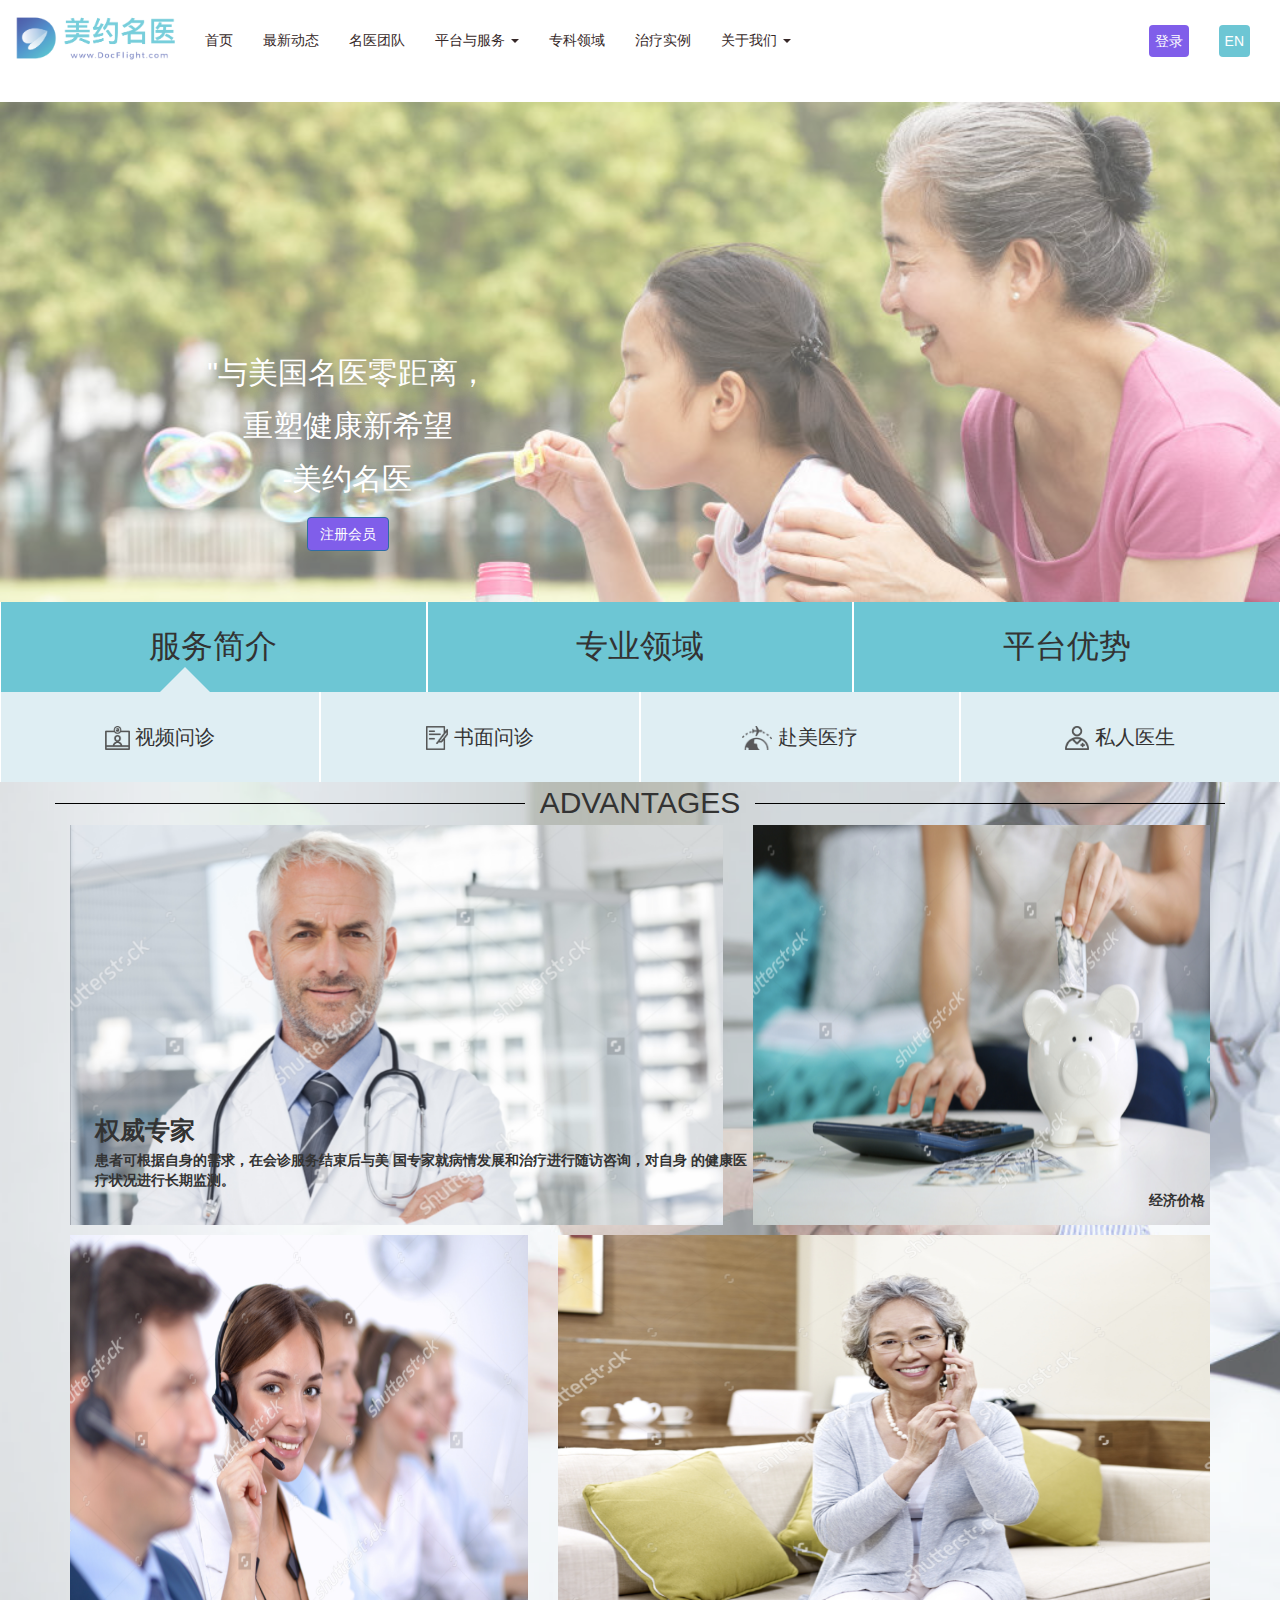
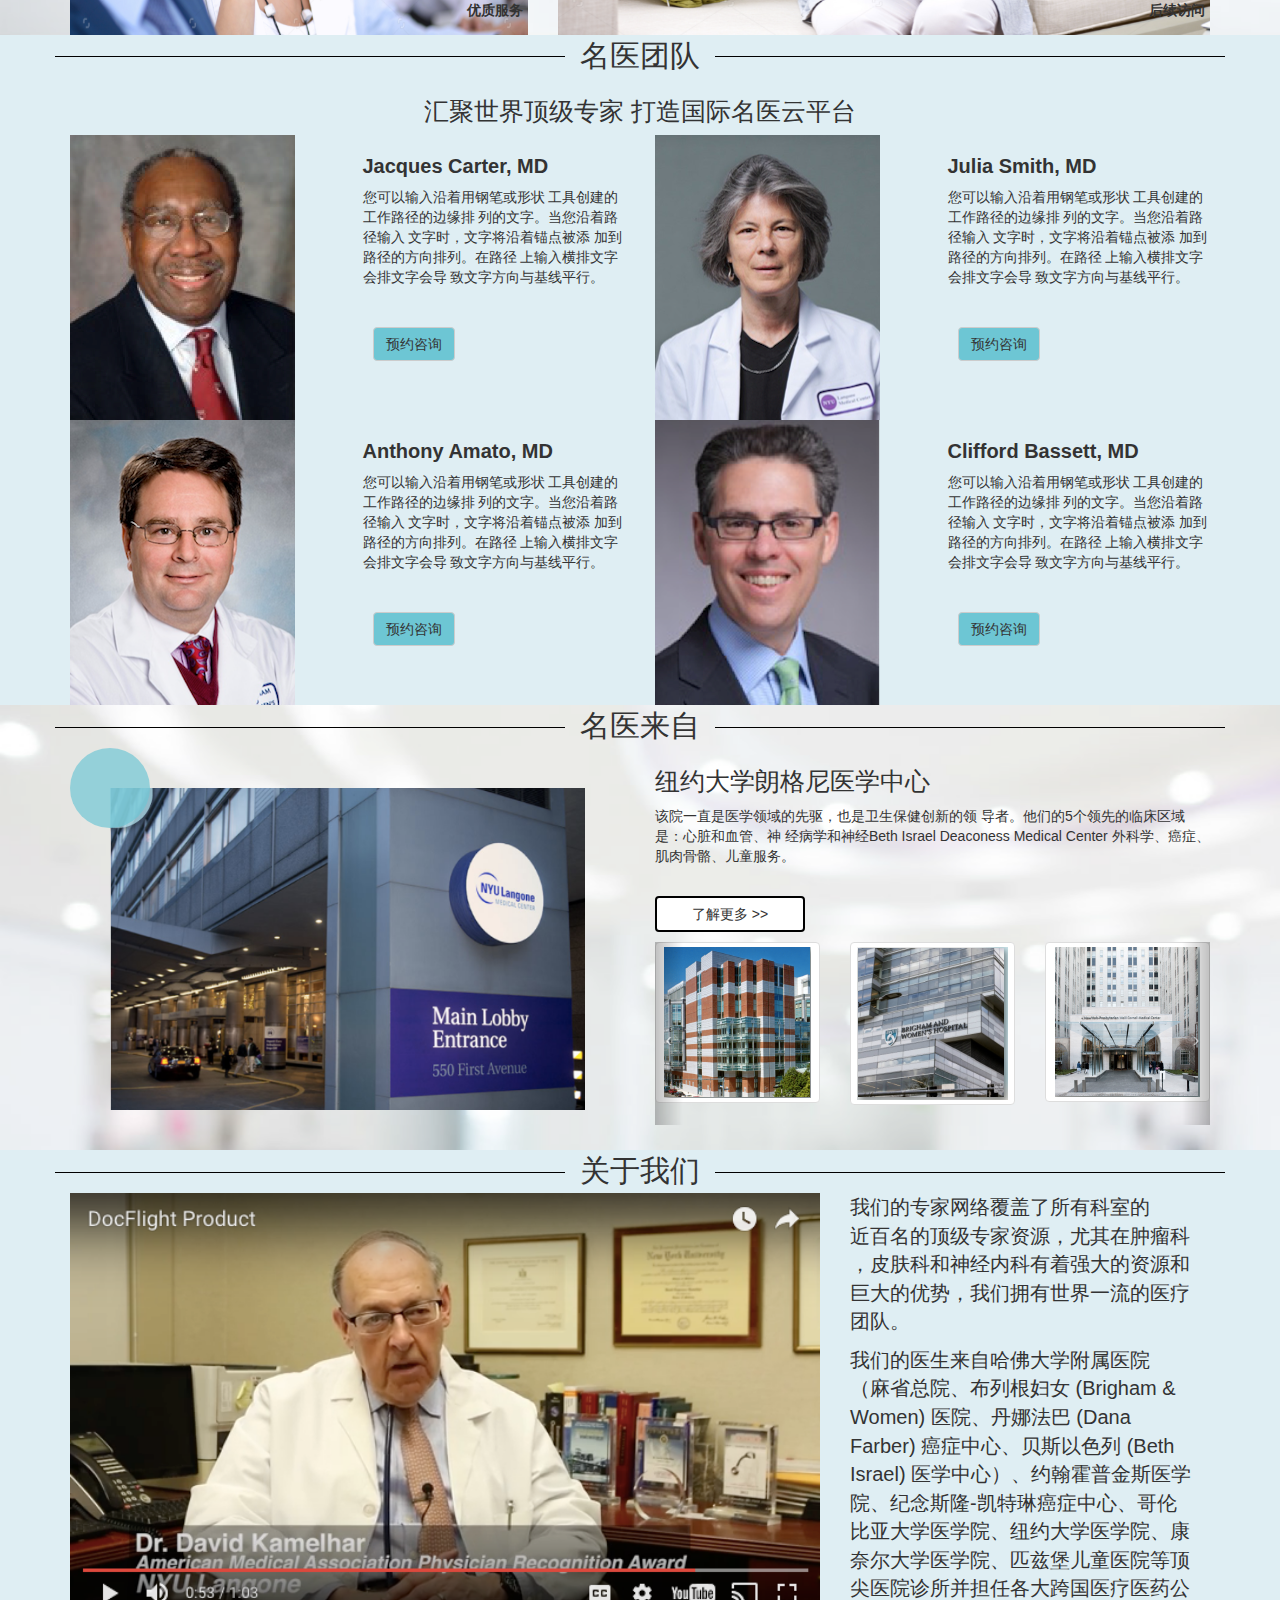
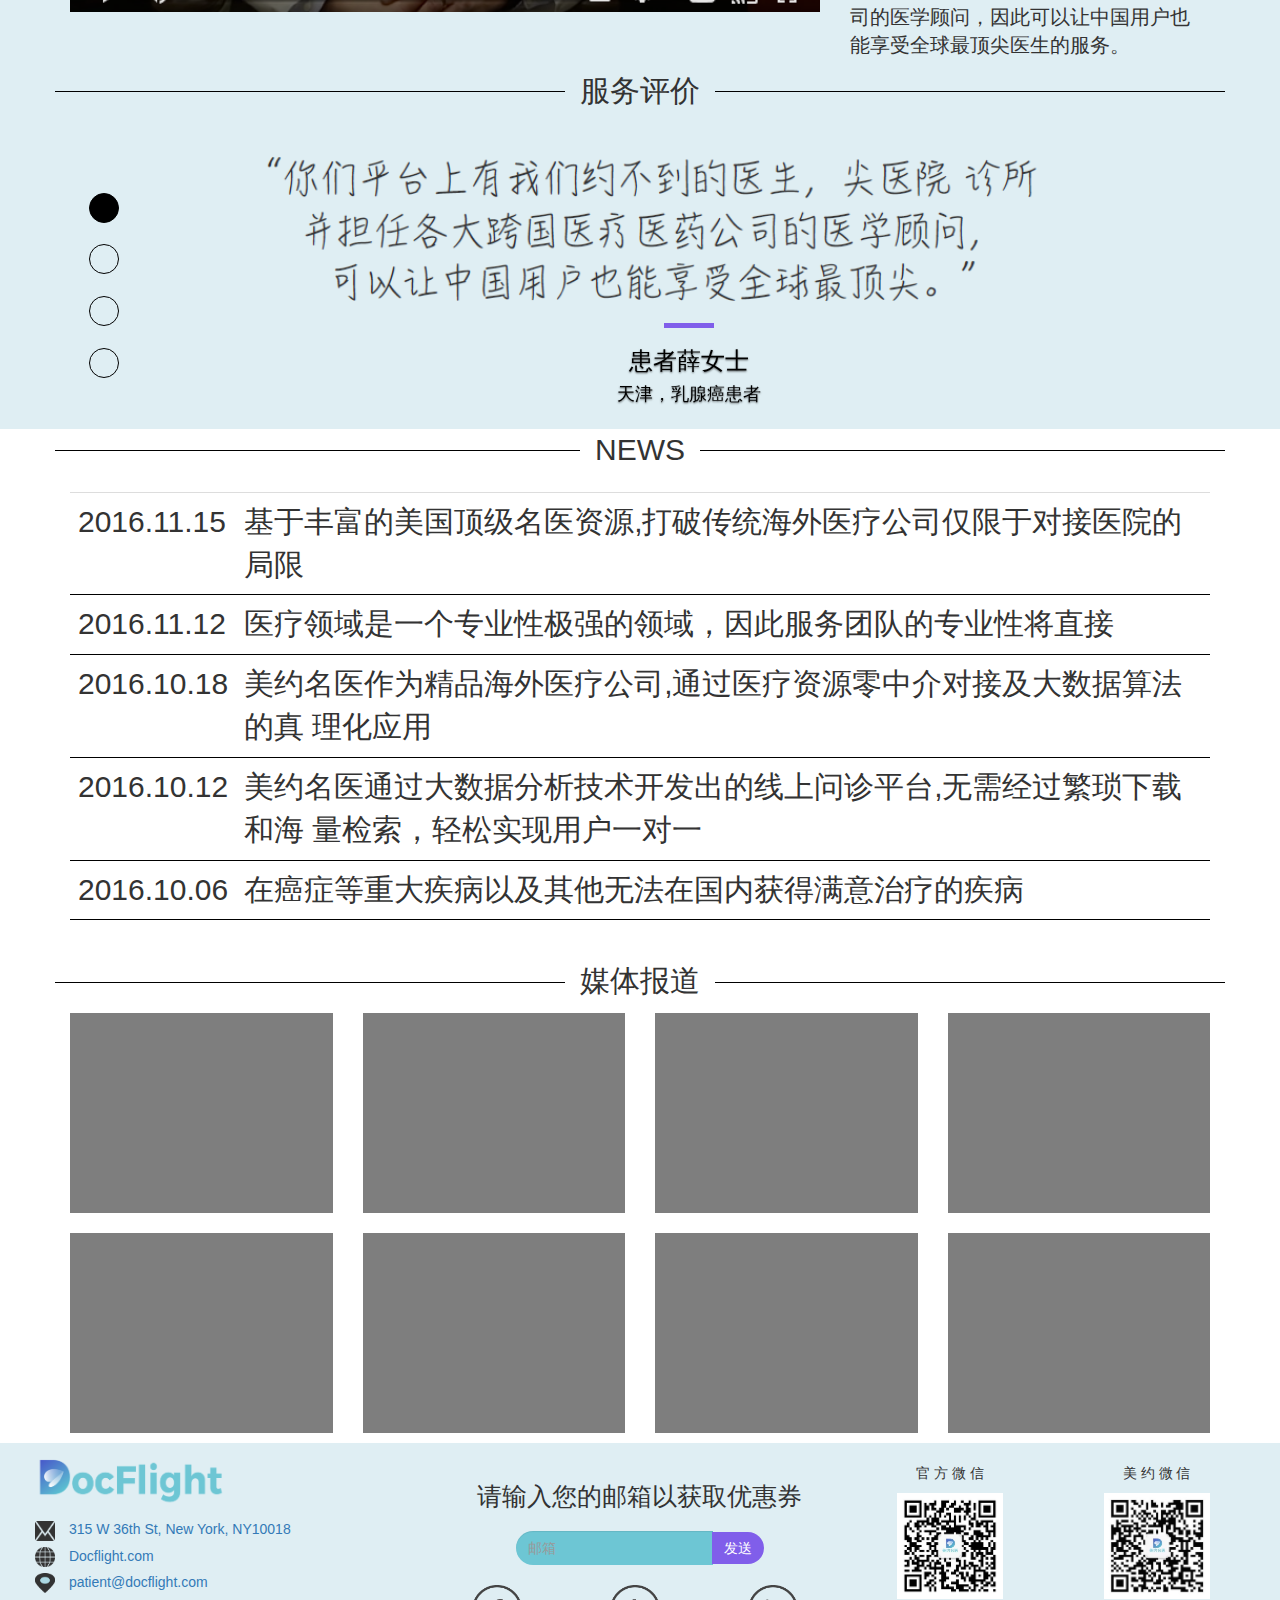
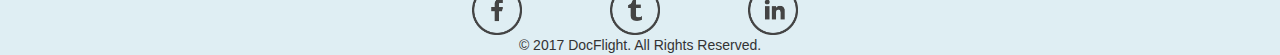
==== index-cn.html @ dcdccc9c "first beta version" ====
<!DOCTYPE html>
<html lang="cn">
<head>
    <meta charset="UTF-8">
    <meta http-equiv="X-UA-Compatible" content="IE=edge">
    <meta name="viewport" content="width=device-width, initial-scale=1">
    <link rel="stylesheet" type="text/css" href="style/bootstrap.css">
    <link rel="stylesheet" type="text/css" href="style/screen.css">
    <link rel="stylesheet" type="text/css" href="style/navbar.css">
    <link rel="stylesheet" type="text/css" href="style/button.css">
    <link rel="stylesheet" type="text/css" href="style/carousel.css">
    <link rel="stylesheet" type="text/css" href="style/grid-vertical.css">
    <script src="js/jquery-3.1.1.min.js"></script>
    <script src="js/bootstrap.min.js"></script>

    <title>Docflight</title>
</head>
<body>
<nav class="navbar navbar-custom">
    <div class="container-fluid">
        <div class="navbar-header">
            <button type="button" class="navbar-toggle" data-toggle="collapse" data-target="#myNavbar">
                <span class="icon-bar"></span>
                <span class="icon-bar"></span>
                <span class="icon-bar"></span>
            </button>
            <a class="navbar-brand" href="#">
                <img src="img/header-logo.png" alt="">
            </a>
        </div>
        <div class="collapse navbar-collapse" id="myNavbar">
            <ul class="nav navbar-nav">
                <li><a href="#">首页</a></li>
                <li><a href="#">最新动态</a></li>
                <li><a href="#">名医团队</a></li>
                <li class="dropdown">
                    <a href="#" class="dropdown-toggle" data-toggle="dropdown">平台与服务
                        <span class="caret"></span>
                    </a>
                    <ul class="dropdown-menu">
                        <li>
                            <a href="#">服务介绍</a>
                            <a href="#">平台介绍</a>
                        </li>
                    </ul>
                </li>
                <li><a href="#">专科领域</a></li>
                <li><a href="#">治疗实例</a></li>
                <li class="dropdown">
                    <a href="#" class="dropdown-toggle" data-toggle="dropdown">关于我们
                        <span class="caret"></span>
                    </a>
                    <ul class="dropdown-menu">
                        <li>
                            <a href="#">公司简介</a>
                            <a href="#">公司团队</a>
                            <a href="#">联系我们</a>
                            <a href="#">常见问题</a>
                        </li>
                    </ul>
                </li>
            </ul>
            <ul class="nav navbar-nav navbar-right">
                <li>
                    <a id="login" class="btn navbar-btn"> 登录</a>
                </li>
                <li>
                    <a id="lang" href="index.html" class="btn navbar-btn"> EN</a>
                </li>
            </ul>
        </div>
    </div>
</nav>
<div class="container-fluid slogan-cn">
    <div class="container">
        <div class="row slogan-panel">

        </div>
        <div class="row slogan-panel">
            <div class="col-sm-6 ">
                <div class="slogan-content">
                    <p>"与美国名医零距离，</p>
                    <p>重塑健康新希望</p>
                    <p>-美约名医</p>
                    <button id="register" class="btn btn-primary">注册会员</button>
                </div>
            </div>
            <div class="col-sm-6">
            </div>
        </div>
    </div>
</div>
<div class="container-fluid">
    <div class="row buttongroup buttongroup-buttons">
        <div class="col-sm-4">
            <button>
                服务简介
            </button>
        </div>
        <div class="col-sm-4">
            <button>
                专业领域
            </button>
        </div>
        <div class="col-sm-4">
            <button>
                平台优势
            </button>
        </div>
    </div>
    <div class="row buttongroup imgbuttons">
        <div class="col-sm-3">
            <button>
                <div class="arrow-up"></div>
                <span>
                    <img src="img/icons/video-chat3.png" alt="">
                </span>
                <span> 视频问诊</span>
            </button>
        </div>
        <div class="col-sm-3">
            <button>
                <span>
                    <img src="img/icons/writing-letter3.png" alt="">
                </span>
                <span> 书面问诊</span>
            </button>
        </div>
        <div class="col-sm-3">
            <button>
                <span>
                    <img src="img/icons/travel3.png" alt="">
                </span>
                <span> 赴美医疗</span>
            </button>
        </div>
        <div class="col-sm-3">
            <button>
                <span>
                    <img src="img/icons/doctor3.png" alt="">
                </span>
                <span> 私人医生</span>
            </button>
        </div>
    </div>
</div>
<div class="container-fluid advantages">
    <div class="container strike">
        <span>Advantages</span>
    </div>
    <div class="container">
        <div class="row">
            <div class="col-sm-6 col-md-7">
                <div class="advantages-img">
                    <img src="img/ser1.png" alt="Docflight">
                    <div class="stage">
                        <h2>权威专家</h2>
                        <p>患者可根据自身的需求，在会诊服务结束后与美
                            国专家就病情发展和治疗进行随访咨询，对自身
                            的健康医疗状况进行长期监测。</p>
                    </div>
                </div>
            </div>
            <div class="col-sm-6 col-md-5">
                <div class="advantages-img">
                    <img src="img/ser2.png" alt="Docflight">
                    <p>经济价格</p>
                </div>
            </div>
        </div>
        <div class="row" style="margin-top: 10px">
            <div class="col-sm-6 col-md-5">
                <div class="advantages-img">
                    <img src="img/ser3.png" alt="Docflight">
                    <p>优质服务</p>
                </div>
            </div>
            <div class="col-sm-6 col-md-7">
                <div class="advantages-img">
                    <img src="img/ser4.png" alt="Docflight">
                    <p>后续访问</p>
                </div>
            </div>
        </div>
    </div>
</div>
<div class="container-fluid lightBlue">
    <div class="container strike">
        <span>名医团队</span>
    </div>
    <h2>汇聚世界顶级专家 打造国际名医云平台</h2>
    <div class="container doctors">
        <div class="row">
            <div class="col-md-6">
                <div class="row">
                    <div class="col-sm-6">
                        <img src="img/doc1.png" alt="">
                    </div>
                    <div class="col-sm-6">
                        <h3>Jacques Carter, MD</h3>
                        <p>您可以输入沿着用钢笔或形状
                            工具创建的工作路径的边缘排
                            列的文字。当您沿着路径输入
                            文字时，文字将沿着锚点被添
                            加到路径的方向排列。在路径
                            上输入横排文字会排文字会导
                            致文字方向与基线平行。</p>
                        <p>
                            <button class="btn btn-default">预约咨询</button>
                        </p>
                    </div>

                </div>
            </div>
            <div class="col-md-6">
                <div class="row">
                    <div class="col-sm-6">
                        <img src="img/doc2.png" alt="">
                    </div>
                    <div class="col-sm-6">
                        <h3>Julia Smith, MD</h3>
                        <p>
                            您可以输入沿着用钢笔或形状
                            工具创建的工作路径的边缘排
                            列的文字。当您沿着路径输入
                            文字时，文字将沿着锚点被添
                            加到路径的方向排列。在路径
                            上输入横排文字会排文字会导
                            致文字方向与基线平行。
                        </p>
                        <p>
                            <button class="btn btn-default">预约咨询</button>
                        </p>
                    </div>
                </div>
            </div>
        </div>
        <div class="row">
            <div class="col-md-6">
                <div class="row">
                    <div class="col-sm-6">
                        <img src="img/doc3.png" alt="">
                    </div>
                    <div class="col-sm-6">
                        <h3>Anthony Amato, MD</h3>
                        <p>
                            您可以输入沿着用钢笔或形状
                            工具创建的工作路径的边缘排
                            列的文字。当您沿着路径输入
                            文字时，文字将沿着锚点被添
                            加到路径的方向排列。在路径
                            上输入横排文字会排文字会导
                            致文字方向与基线平行。
                        </p>
                        <p>
                            <button class="btn btn-default">预约咨询</button>
                        </p>
                    </div>
                </div>
            </div>
            <div class="col-md-6">
                <div class="row">
                    <div class="col-sm-6">
                        <img src="img/doc4.png" alt="">
                    </div>
                    <div class="col-sm-6">
                        <h3>Clifford Bassett, MD</h3>
                        <p>
                            您可以输入沿着用钢笔或形状
                            工具创建的工作路径的边缘排
                            列的文字。当您沿着路径输入
                            文字时，文字将沿着锚点被添
                            加到路径的方向排列。在路径
                            上输入横排文字会排文字会导
                            致文字方向与基线平行。
                        </p>
                        <p>
                            <button class="btn btn-default">预约咨询</button>
                        </p>
                    </div>
                </div>
            </div>
        </div>
    </div>
</div>
<div class="container-fluid hospitals">
    <div class="container strike">
        <span>名医来自</span>
    </div>
    <div class="container">
        <div class="row">
            <div class="col-sm-6">
                <div id="circle"></div>
                <div class="hospital-left">
                    <img src="img/hospital.png" alt="">
                </div>

            </div>
            <div class="col-sm-6">
                <div>
                    <h2>纽约大学朗格尼医学中心</h2>
                    <p>该院一直是医学领域的先驱，也是卫生保健创新的领
                        导者。他们的5个领先的临床区域是：心脏和血管、神
                        经病学和神经Beth Israel Deaconess Medical
                        Center 外科学、癌症、肌肉骨骼、儿童服务。</p>
                    <button class="btn btn-default">了解更多 >></button>
                </div>
                <div>
                    <div id="carousel-hospitals" class="carousel slide hospitals-carousel" data-ride="carousel"
                         data-interval="3000">
                        <div class="carousel-inner">
                            <div class="item active">
                                <div class="row">
                                    <div class="col-sm-4"><a href="#x" class="thumbnail"><img
                                            src="img/hospital-c1.png"
                                            alt="Docflight" class="img-responsive"></a>
                                    </div>
                                    <div class="col-sm-4"><a href="#x" class="thumbnail"><img
                                            src="img/hospital-c2.png"
                                            alt="Docflight" class="img-responsive"></a>
                                    </div>
                                    <div class="col-sm-4"><a href="#x" class="thumbnail"><img
                                            src="img/hospital-c3.png"
                                            alt="Docflight" class="img-responsive"></a>
                                    </div>
                                </div>
                            </div>
                            <div class="item">
                                <div class="row">
                                    <div class="col-sm-4"><a href="#x" class="thumbnail"><img
                                            src="img/hospital-c1.png"
                                            alt="Docflight" class="img-responsive"></a>
                                    </div>
                                    <div class="col-sm-4"><a href="#x" class="thumbnail"><img
                                            src="img/hospital-c2.png"
                                            alt="Docflight" class="img-responsive"></a>
                                    </div>
                                    <div class="col-sm-4"><a href="#x" class="thumbnail"><img
                                            src="img/hospital-c3.png"
                                            alt="Docflight" class="img-responsive"></a>
                                    </div>
                                </div>
                            </div>
                            <div class="item">
                                <div class="row">
                                    <div class="col-sm-4"><a href="#x" class="thumbnail"><img
                                            src="img/hospital-c1.png"
                                            alt="Docflight" class="img-responsive"></a>
                                    </div>
                                    <div class="col-sm-4"><a href="#x" class="thumbnail"><img
                                            src="img/hospital-c2.png"
                                            alt="Docflight" class="img-responsive"></a>
                                    </div>
                                    <div class="col-sm-4"><a href="#x" class="thumbnail"><img
                                            src="img/hospital-c3.png"
                                            alt="Docflight" class="img-responsive"></a>
                                    </div>
                                </div>
                            </div>
                        </div>
                        <a class="left carousel-control" href="#carousel-hospitals" data-slide="prev">‹</a>
                        <a class="right carousel-control" href="#carousel-hospitals" data-slide="next">›</a>
                    </div>
                </div>
            </div>
        </div>
    </div>
</div>
<div class="container-fluid lightBlue">
    <div class="container strike">
        <span>关于我们</span>
    </div>
    <div class="container">
        <div class="row">
            <div class="col-md-8 col-sm-7">
                <div>
                    <img src="img/video.png" alt="" style="height: auto;width: 100%">
                </div>
            </div>
            <div class="col-md-4 col-sm-5">
                <p style="font-size:20px">
                    我们的专家网络覆盖了所有科室的<br>
                    近百名的顶级专家资源，尤其在肿瘤科<br>
                    ，皮肤科和神经内科有着强大的资源和 <br>
                    巨大的优势，我们拥有世界一流的医疗 <br>
                    团队。<br>
                </p>
                <p style="font-size:20px">
                    我们的医生来自哈佛大学附属医院<br>
                    （麻省总院、布列根妇女 (Brigham &<br>
                    Women) 医院、丹娜法巴 (Dana<br>
                    Farber) 癌症中心、贝斯以色列 (Beth<br>
                    Israel) 医学中心）、约翰霍普金斯医学<br>
                    院、纪念斯隆-凯特琳癌症中心、哥伦<br>
                    比亚大学医学院、纽约大学医学院、康<br>
                    奈尔大学医学院、匹兹堡儿童医院等顶<br>
                    尖医院诊所并担任各大跨国医疗医药公<br>
                    司的医学顾问，因此可以让中国用户也<br>
                    能享受全球最顶尖医生的服务。
                </p>
            </div>
        </div>
    </div>
</div>
<div class="container-fluid lightBlue">
    <div class="container strike">
        <span>服务评价</span>
    </div>
    <div class="container">
        <div class="testimoniesCarousel">
            <div id="testimoniesCarousel" class="carousel slide " data-ride="carousel" data-interval="3000">
                <div class="row">
                    <div class="col-sm-1">
                        <div class="testimoniesIndicator">
                            <ol class="carousel-indicators">
                                <li data-target="#testimoniesCarousel" data-slide-to="0" class="active"></li>
                                <li data-target="#testimoniesCarousel" data-slide-to="1"></li>
                                <li data-target="#testimoniesCarousel" data-slide-to="2"></li>
                                <li data-target="#testimoniesCarousel" data-slide-to="3"></li>
                            </ol>
                        </div>
                    </div>
                    <div class="col-sm-11">
                        <div class="carousel-inner vertical" role="listbox">
                            <div class="active item">
                                <img src="img/testimonies-cn.png" class="img-responsive">
                                <div class="carousel-caption">
                                    <div class="underline"></div>
                                    <h3>患者薛女士</h3>
                                    <h4>天津，乳腺癌患者</h4>
                                </div>
                            </div>
                            <div class="item">
                                <img src="img/testimonies-cn.png" class="img-responsive">
                                <div class="carousel-caption">
                                    <div class="underline"></div>
                                    <h3>患者薛女士</h3>
                                    <h4>天津，乳腺癌患者</h4>
                                </div>
                            </div>
                            <div class="item">
                                <img src="img/testimonies-cn.png" class="img-responsive">
                                <div class="carousel-caption">
                                    <div class="underline"></div>
                                    <h3>患者薛女士</h3>
                                    <h4>天津，乳腺癌患者</h4>
                                </div>
                            </div>
                            <div class="item">
                                <img src="img/testimonies-cn.png" class="img-responsive">
                                <div class="carousel-caption">
                                    <div class="underline"></div>
                                    <h3>患者薛女士</h3>
                                    <h4>天津，乳腺癌患者</h4>
                                </div>
                            </div>
                        </div>
                    </div>
                </div>
            </div>
        </div>
    </div>
</div>
<div class="container-fluid news">
    <div class="container strike">
        <span>News</span>
    </div>
    <div class="container">
        <table class="table ">
            <tr>
                <td>
                    2016.11.15
                </td>
                <td>
                    基于丰富的美国顶级名医资源,打破传统海外医疗公司仅限于对接医院的局限
                </td>
            </tr>
            <tr>
                <td>
                    2016.11.12
                </td>
                <td>
                    医疗领域是一个专业性极强的领域，因此服务团队的专业性将直接
                </td>
            </tr>
            <tr>
                <td>
                    2016.10.18
                </td>
                <td>
                    美约名医作为精品海外医疗公司,通过医疗资源零中介对接及大数据算法的真
                    理化应用
                </td>
            </tr>
            <tr>
                <td>
                    2016.10.12
                </td>
                <td>
                    美约名医通过大数据分析技术开发出的线上问诊平台,无需经过繁琐下载和海
                    量检索，轻松实现用户一对一
                </td>
            </tr>
            <tr>
                <td>
                    2016.10.06
                </td>
                <td>
                    在癌症等重大疾病以及其他无法在国内获得满意治疗的疾病
                </td>
            </tr>
        </table>
    </div>
    <div class="container strike" style="margin-top: 20px;">
        <span>媒体报道</span>
    </div>
    <div class="container">
        <div class="row">
            <div class="col-sm-3">
                <div class="medias-content"></div>
            </div>
            <div class="col-sm-3">
                <div class="medias-content"></div>
            </div>
            <div class="col-sm-3">
                <div class="medias-content"></div>
            </div>
            <div class="col-sm-3">
                <div class="medias-content"></div>
            </div>
        </div>
        <div class="row">
            <div class="col-sm-3">
                <div class="medias-content"></div>
            </div>
            <div class="col-sm-3">
                <div class="medias-content"></div>
            </div>
            <div class="col-sm-3">
                <div class="medias-content"></div>
            </div>
            <div class="col-sm-3">
                <div class="medias-content"></div>
            </div>
        </div>
    </div>
</div>
<div class="container-fluid lightBlue">
    <div class="row footer">
        <div class="col-sm-4 footeritem">
            <img src="img/footer-logo.png" alt="">
            <div style="margin-top: 5px">
                <a href="#">
                    <span><img src="img/icons/email3.png" alt=""></span>
                    <span> 315 W 36th St, New York, NY10018</span>
                </a>
            </div>

            <div style="margin-top: 5px">
                <a href="#">
                    <span><img src="img/icons/web3.png" alt=""></span>
                    <span> Docflight.com</span>
                </a>
            </div>
            <div style="margin-top: 5px">
                <a href="#">
                    <span><img src="img/icons/location3.png" alt=""></span>
                    <span> patient@docflight.com</span>
                </a>
            </div>
        </div>
        <div class="col-sm-4 footeritem" style="margin-top: 20px">
            <div>
                <h2>请输入您的邮箱以获取优惠券</h2>
            </div>
            <div class="row" style="margin-top: 20px">
                <div class="input-group sendemailgroup">
                    <input type="text" class="form-control" placeholder="邮箱">
                    <div class="input-group-btn">
                        <button class="btn btn-default" type="submit">发送</button>
                    </div>
                </div>
            </div>
            <div class="row icons">
                <div class="col-sm-4">
                    <img src="img/icons/facebook.png" alt="">
                </div>
                <div class="col-sm-4">
                    <img src="img/icons/twitter.png" alt="">
                </div>
                <div class="col-sm-4">
                    <img src="img/icons/linkedin.png" alt="">
                </div>
            </div>
        </div>
        <div class="col-sm-4" style="margin-top: 20px">
            <div class="row">
                <div class="col-sm-6 qr">
                    <p>官 方 微 信</p>
                    <img src="img/qr1公共430.jpg" alt="">
                </div>
                <div class="col-sm-6 qr">
                    <p>美 约 微 信</p>
                    <img src="img/qr2顾问430.jpg" alt="">
                </div>
            </div>
        </div>
    </div>
    <div style="text-align: center">
        &copy; 2017 DocFlight. All Rights Reserved.
    </div>
</div>
</body>
</html>
---- style/screen.css ----
/*all buttons opacity changes to 65% when being hovered over*/
button:hover {
    opacity: 0.65;
}

h2 {
    font-size: 25px;
    text-align: center;
}

.center {
    margin: auto;
    width: 60%;
    border: 3px solid #73AD21;
    padding: 10px;
}

.center-uppercase {
    text-align: center;
    text-transform: uppercase;
}

/*slogan*/
.slogan {
    position: relative;
}

div.slogan:after {
    content: "";
    display: block;
    position: absolute;
    top: 0;
    left: 0;
    background: url(../img/slogan.jpg) left top no-repeat;
    background-size: 100% auto;
    width: 100%;
    height: 100%;
    opacity: 0.65;
    z-index: -1;
}

.slogan-cn {
    position: relative;
}

div.slogan-cn:after {
    content: "";
    display: block;
    position: absolute;
    top: 0;
    left: 0;
    background: url(../img/slogan-cn.jpg) left top no-repeat;
    background-size: 100% auto;
    width: 100%;
    height: 100%;
    opacity: 0.65;
    z-index: -1;
}

.slogan-panel {
    height: 250px;
    position: relative;
}

.slogan-content {
    text-align: center;
    font-size: 30px;
    color: white;
}

.slogan-content > p {
    text-shadow: 5px 5px 10px gray;
}

/*button group*/
.buttongroup {
    position: relative;
}

.buttongroup > div {
    padding: 0px 1px;
}

.buttongroup button {
    width: 100%;
    text-align: center;
    padding: 15px 32px;
    border: none;
    text-decoration: none;
    display: inline-block;
    cursor: pointer;
}

.buttongroup-buttons button {
    background-color: #6dc6d4;
    height: 90px;
    font-size: 32px;
    text-transform: uppercase;
}

.imgbuttons button {
    background-color: #dfeef3;
    height: 90px;
    font-size: 20px;
}

.imgbuttons button:hover {
    text-decoration: underline;
}

.imgbuttons span img {
    height: 24px;
}

.arrow-up {
    width: 0;
    height: 0;
    border-left: 25px solid transparent;
    border-right: 25px solid transparent;
    border-bottom: 25px solid #dfeef3;
    position: absolute;
    left: 50%;
    top: -25px;
}

div.lightBlue {
    background-color: #dfeef3;
    padding: 0;
}

/*advantages*/
.advantages {
    position: relative;
}

div.advantages:after {
    content: "";
    display: block;
    position: absolute;
    top: 0;
    left: 0;
    background: url(../img/advantages.jpg) left top no-repeat;
    background-size: 100% auto;
    width: 100%;
    height: 100%;
    opacity: 0.65;
    z-index: -1;
}

.advantages-img {
    height: 400px;
}

.advantages-img img {
    width: 100%;
    height: 100%;
}

.advantages-img p {
    position: absolute;
    right: 20px;
    bottom: 5px;
    font-weight: bold;
}

.advantages-img .stage {
    position: absolute;
    left: 30px;
    bottom: 20px;
}

.advantages-img .stage h2 {
    font-weight: bold;
    position: relative;
    text-align: left;
    left: 10px;
}

.advantages-img .stage p {
    position: relative;
    left: 10px;
}

.strike {
    display: block;
    text-align: center;
    overflow: hidden;
    white-space: nowrap;
}

.strike > span {
    position: relative;
    display: inline-block;
    font-size: 30px;
    text-transform: uppercase;
}

.strike > span:before,
.strike > span:after {
    content: "";
    position: absolute;
    top: 50%;
    width: 9999px;
    height: 1px;
    background: black;
}

.strike > span:before {
    right: 100%;
    margin-right: 15px;
}

.strike > span:after {
    left: 100%;
    margin-left: 15px;
}

/*doctors*/
.doctors {
    position: relative;
}

.doctors h3 {
    font-size: 20px;
    font-weight: bold;
}

.doctors button {
    margin-left: 10px;
    margin-top: 30px;
    margin-bottom: 10px;
    background-color: #6dc6d4;
}

/*hospitals*/

div.hospitals {
    position: relative;
}

div.hospitals:after {
    content: "";
    display: block;
    position: absolute;
    top: 0;
    left: 0;
    background: url(../img/hospitals.jpg) left top no-repeat;
    background-size: 100% auto;
    width: 100%;
    height: 100%;
    opacity: 0.65;
    z-index: -1;
}

div.hospitals h2 {
    text-align: left;
}

div.hospitals button {
    margin-top: 20px;
    width: 150px;
    border: 2px solid black;
}

#circle {
    width: 80px;
    height: 80px;
    background: #6dc6d4;
    -moz-border-radius: 50px;
    -webkit-border-radius: 50px;
    border-radius: 50px;
    float: left;
    position: absolute;
    opacity: 0.68;
}

.hospital-left {
    margin: 40px;
    z-index: 999;
}

.hospital-left img {
    width: 100%;
    height: auto;
}

/*news and medias*/
div.news {
    position: relative;
}

div.news:after {
    content: "";
    display: block;
    position: absolute;
    top: 0;
    left: 0;
    background: url(../img/news.jpg) left top no-repeat;
    background-size: 100% auto;
    width: 100%;
    height: 100%;
    opacity: 0.65;
    z-index: -1;
}

div.news table {
    margin-top: 20px;
    width: 100%;
    border-collapse: collapse;
    font-size: 30px;
}

div.news td {
    padding: 8px;
    text-align: left;
    border-bottom: 1px solid black;
}

div.news td-left {
    width: 30%;
}

div.news td-right {
    width: 70%;
}

/*medias*/
.medias-content {
    border: 1px solid black;
    margin-top: 10px;
    margin-bottom: 10px;
    background-color: black;
    opacity: 0.5;
    height: 200px;
}

/*footer*/
div.footer {
    margin-left: 20px;
    margin-right: 20px;
}

div.footeritem {
    margin: auto;
}

div.footeritem img {
    width: 50%;
    height: auto;
}

div.footeritem div img {
    height: 20px;
    width: 30px;
    padding-right: 10px;
}

div.footeritem h2 {
    text-align: center;
}

div.icons {
    margin-top: 20px;
}

div.icons div > img {
    display: block;
    margin: auto;
    height: auto;
    width: 60px;
}

div.sendemailgroup {
    width: 60%;
    margin: auto;
}

div.sendemailgroup input[type=text] {
    background-color: #6dc6d4;
    color: white;
    border: none;
    border-radius: 30px;
}

div.sendemailgroup button {
    background-color: #805eea;
    border: none;
    color: white;
    border-radius: 20px;
    margin-left: -10px;
    z-index: 999;
}

div.qr {

}

div.qr p {
    text-align: center;
}

div.qr img {
    width: 60%;
    display: block;
    margin: auto;
}
---- style/navbar.css ----
/*navbar custom*/
.navbar-custom {
    background-color: white;
    border-color: #ead6d6;
    text-transform: uppercase;
    border: none;
}

.navbar-custom .navbar-brand:hover,
.navbar-custom .navbar-brand:focus {
    color: #191212;
    background-color: transparent;
}
.navbar-custom .navbar-text {
    color: #362828;
}
.navbar-custom .navbar-nav > li > a {
    color: #362828;
}
.navbar-custom .navbar-nav > li > a:hover,
.navbar-custom .navbar-nav > li > a:focus {
    color: #dfeef3;
    background-color: transparent;
}
.navbar-custom .navbar-nav > .active > a,
.navbar-custom .navbar-nav > .active > a:hover,
.navbar-custom .navbar-nav > .active > a:focus {
    color: #dfeef3;
    background-color: #ead6d6;
}
.navbar-custom .navbar-nav > .disabled > a,
.navbar-custom .navbar-nav > .disabled > a:hover,
.navbar-custom .navbar-nav > .disabled > a:focus {
    color: #cccccc;
    background-color: transparent;
}
.navbar-custom .navbar-toggle {
    border-color: #dddddd;
}
.navbar-custom .navbar-toggle:hover,
.navbar-custom .navbar-toggle:focus {
    background-color: #dddddd;
}
.navbar-custom .navbar-toggle .icon-bar {
    background-color: #cccccc;
}
.navbar-custom .navbar-collapse,
.navbar-custom .navbar-form {
    border-color: #e9d5d5;
}
.navbar-custom .navbar-nav > .dropdown > a:hover .caret,
.navbar-custom .navbar-nav > .dropdown > a:focus .caret {
    border-top-color: #dfeef3;
    border-bottom-color: #dfeef3;
}
.navbar-custom .navbar-nav > .open > a,
.navbar-custom .navbar-nav > .open > a:hover,
.navbar-custom .navbar-nav > .open > a:focus {
    background-color: #ead6d6;
    color: #dfeef3;
}
.navbar-custom .navbar-nav > .open > a .caret,
.navbar-custom .navbar-nav > .open > a:hover .caret,
.navbar-custom .navbar-nav > .open > a:focus .caret {
    border-top-color: #dfeef3;
    border-bottom-color: #dfeef3;
}
.navbar-custom .navbar-nav > .dropdown > a .caret {
    border-top-color: #362828;
    border-bottom-color: #362828;
}
@media (max-width: 800px) {
    .navbar-custom .navbar-nav .open .dropdown-menu > li > a {
        color: #362828;
    }
    .navbar-custom .navbar-nav .open .dropdown-menu > li > a:hover,
    .navbar-custom .navbar-nav .open .dropdown-menu > li > a:focus {
        color: #dfeef3;
        background-color: transparent;
    }
    .navbar-custom .navbar-nav .open .dropdown-menu > .active > a,
    .navbar-custom .navbar-nav .open .dropdown-menu > .active > a:hover,
    .navbar-custom .navbar-nav .open .dropdown-menu > .active > a:focus {
        color: #dfeef3;
        background-color: #ead6d6;
    }
    .navbar-custom .navbar-nav .open .dropdown-menu > .disabled > a,
    .navbar-custom .navbar-nav .open .dropdown-menu > .disabled > a:hover,
    .navbar-custom .navbar-nav .open .dropdown-menu > .disabled > a:focus {
        color: #cccccc;
        background-color: transparent;
    }
}
.navbar-custom .navbar-link {
    color: #362828;
}
.navbar-custom .navbar-link:hover {
    color: #dfeef3;
    opacity: 0.65;
}

.nav > li > a {
    padding-top: 30px;
    padding-bottom: 30px;
}

.navbar-toggle {
    padding: 10px;
    margin: 25px 15px 25px 0;
}

.navbar-brand {
    padding: 0px;
}

.navbar-brand > img {
    height: 100%;
    padding: 15px;
    width: auto;
}

.navbar-brand {
    height: 80px;
}
---- style/button.css ----
#login {
    margin: 25px 15px;
    padding: 5px;
    background-color: #805eea;
    color: white;
}

#lang {
    margin: 25px 15px;
    padding: 5px;
    background-color: #6dc6d4;
    color: white;
}

#register {
    background-color: #805eea;
}
---- style/carousel.css ----
.hospitals-carousel {
    margin-top: 10px;
    background-color: transparent;
}

.hospitals-carousel .carousel-inner {
    margin-top: 10px;
}

.hospitals-carousel .carousel-control {
    padding-top: 15%;
    width: 5%;
}

.testimoniesCarousel {
    margin-top: 20px;
}

.testimoniesCarousel .testimoniesIndicator {
    margin-top: 80px;
    line-height: 50px;
    width: 100%;
}

.testimoniesCarousel .carousel-inner.vertical {
    height: 100%;
}

.testimoniesCarousel .carousel-inner.vertical .item img {
    width: 100%;
    height: auto;
}

.testimoniesCarousel .carousel-inner.vertical .item .carousel-caption {
    position: relative;
    text-align: center;
    padding: 0;
    bottom: 0;
    left: 0;
    color: black;
}

.underline {
    border-bottom: 5px solid #805eea;
    width: 50px;
    margin: auto;
}

.testimoniesCarousel .carousel-inner.vertical > .item {
    -webkit-transition: .6s ease-in-out top;
    -o-transition: .6s ease-in-out top;
    transition: .6s ease-in-out top;
}

@media all and (transform-3d),
(-webkit-transform-3d) {
    .testimoniesCarousel .carousel-inner.vertical > .item {
        -webkit-transition: -webkit-transform .6s ease-in-out;
        -o-transition: -o-transform .6s ease-in-out;
        transition: transform .6s ease-in-out;
        -webkit-backface-visibility: hidden;
        backface-visibility: hidden;
        -webkit-perspective: 1000;
        perspective: 1000;
    }

    .testimoniesCarousel .carousel-inner.vertical > .item.next,
    .testimoniesCarousel .carousel-inner.vertical > .item.active.right {
        top: 0;
        -webkit-transform: translate3d(0, 100%, 0);
        transform: translate3d(0, 100%, 0);
    }

    .testimoniesCarousel .carousel-inner.vertical > .item.prev,
    .testimoniesCarousel .carousel-inner.vertical > .item.active.left {
        top: 0;
        -webkit-transform: translate3d(0, -100%, 0);
        transform: translate3d(0, -100%, 0);
    }

    .testimoniesCarousel .carousel-inner.vertical > .item.next.left,
    .testimoniesCarousel .carousel-inner.vertical > .item.prev.right,
    .testimoniesCarousel .carousel-inner.vertical > .item.active {
        top: 0;
        -webkit-transform: translate3d(0, 0, 0);
        transform: translate3d(0, 0, 0);
    }
}

.testimoniesCarousel .carousel-inner.vertical > .active {
    top: 0;
}

.testimoniesCarousel .carousel-indicators {
    position: relative;
    z-index: 15;
    padding-left: 0;
    text-align: center;
    list-style: none;
    height: 100%;
}

.testimoniesCarousel .carousel-indicators li {
    display: inline-block;
    margin: 1px;
    height: 30px;
    width: 30px;
    text-indent: -999px;
    cursor: pointer;
    background-color: transparent;
    border: 1px solid black;
    border-radius: 30px;
}

.testimoniesCarousel .carousel-indicators .active {
    width: 30px;
    height: 30px;
    margin: 0;
    background-color: black;
}
---- style/grid-vertical.css ----
.container-fixed {
    bottom: 0;
    position: fixed;
    left: 0;
    right: 0;
    top: 0;
}

.container-fixed .col {
    height: 100%;
    overflow: auto;
}

.row-xs-12 {
    height: 100%;
}

.row-xs-11 {
    height: 91.66666666666666%;
}

.row-xs-10 {
    height: 83.33333333333334%;
}

.row-xs-9 {
    height: 75%;
}

.row-xs-8 {
    height: 66.66666666666666%;
}

.row-xs-7 {
    height: 58.333333333333336%;
}

.row-xs-6 {
    height: 50%;
}

.row-xs-5 {
    height: 41.66666666666667%;
}

.row-xs-4 {
    height: 33.33333333333333%;
}

.row-xs-3 {
    height: 25%;
}

.row-xs-2 {
    height: 16.666666666666664%;
}

.row-xs-1 {
    height: 8.333333333333332%;
}
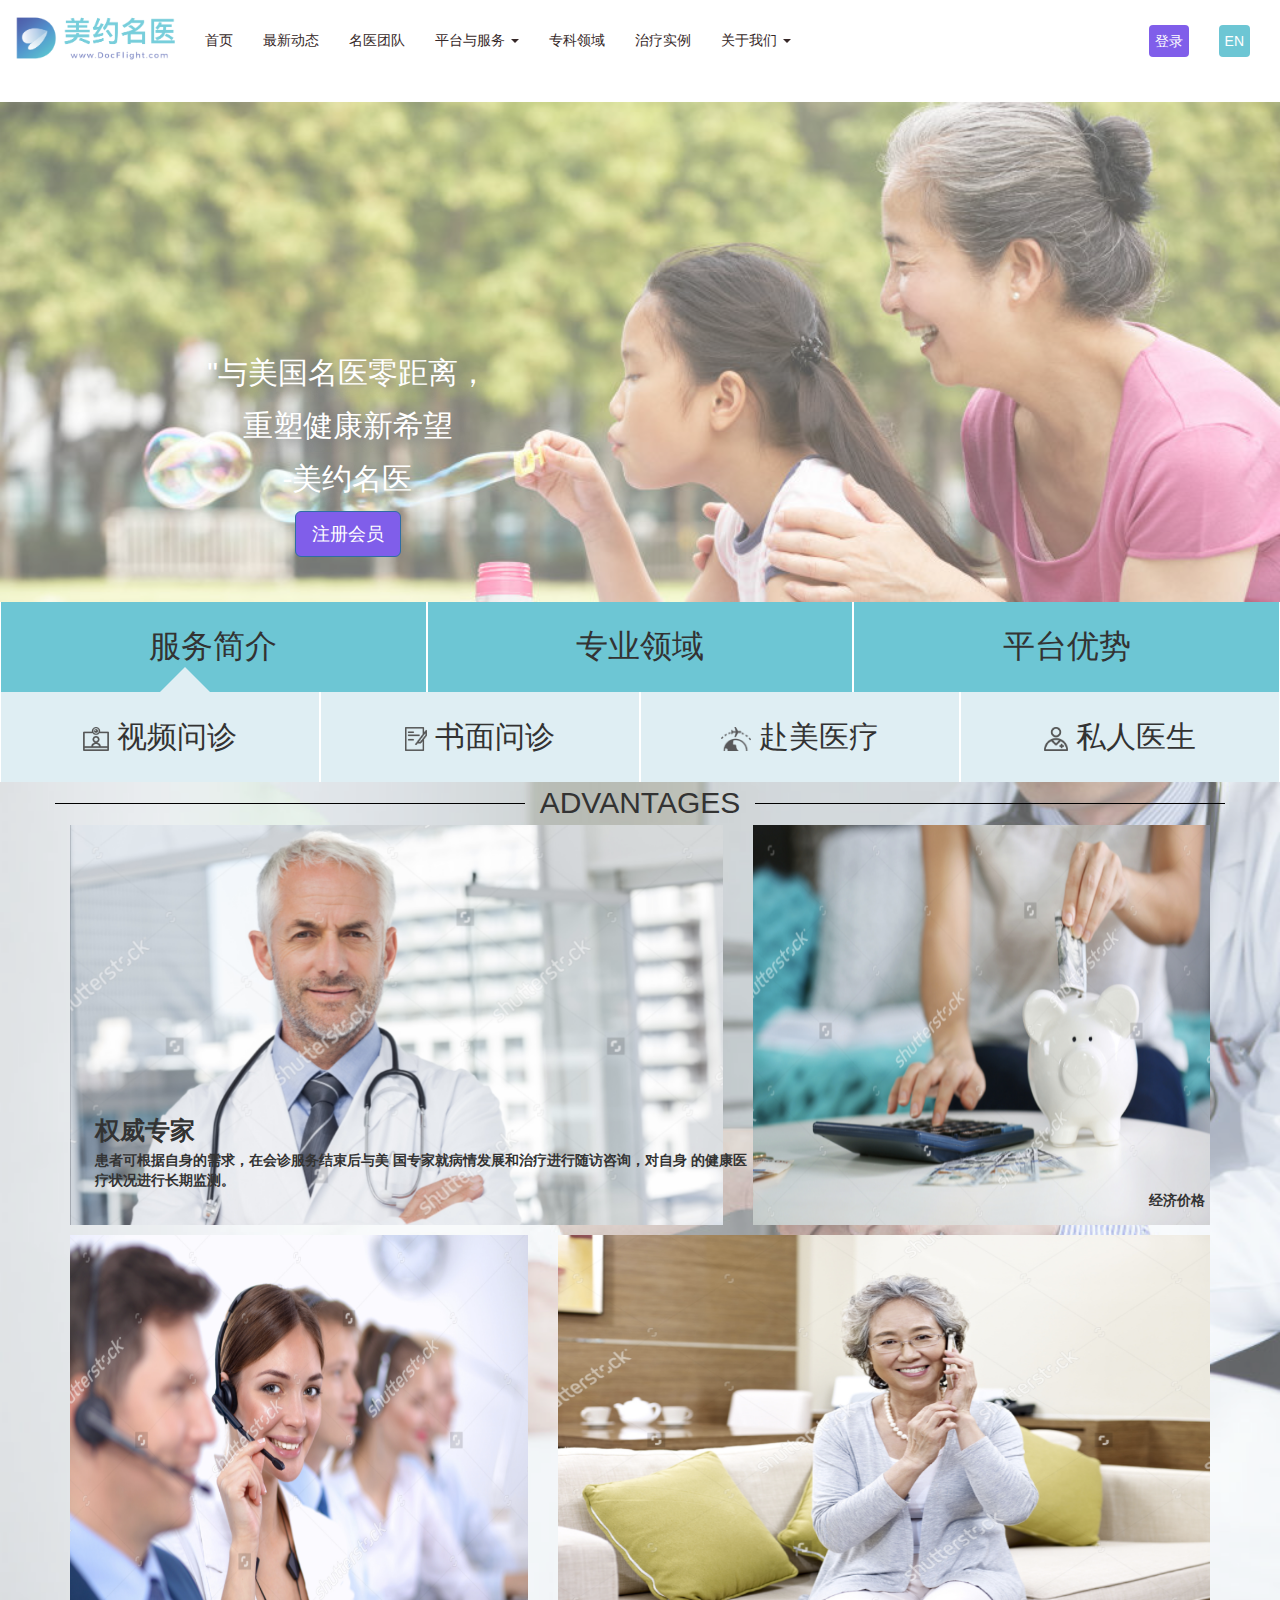
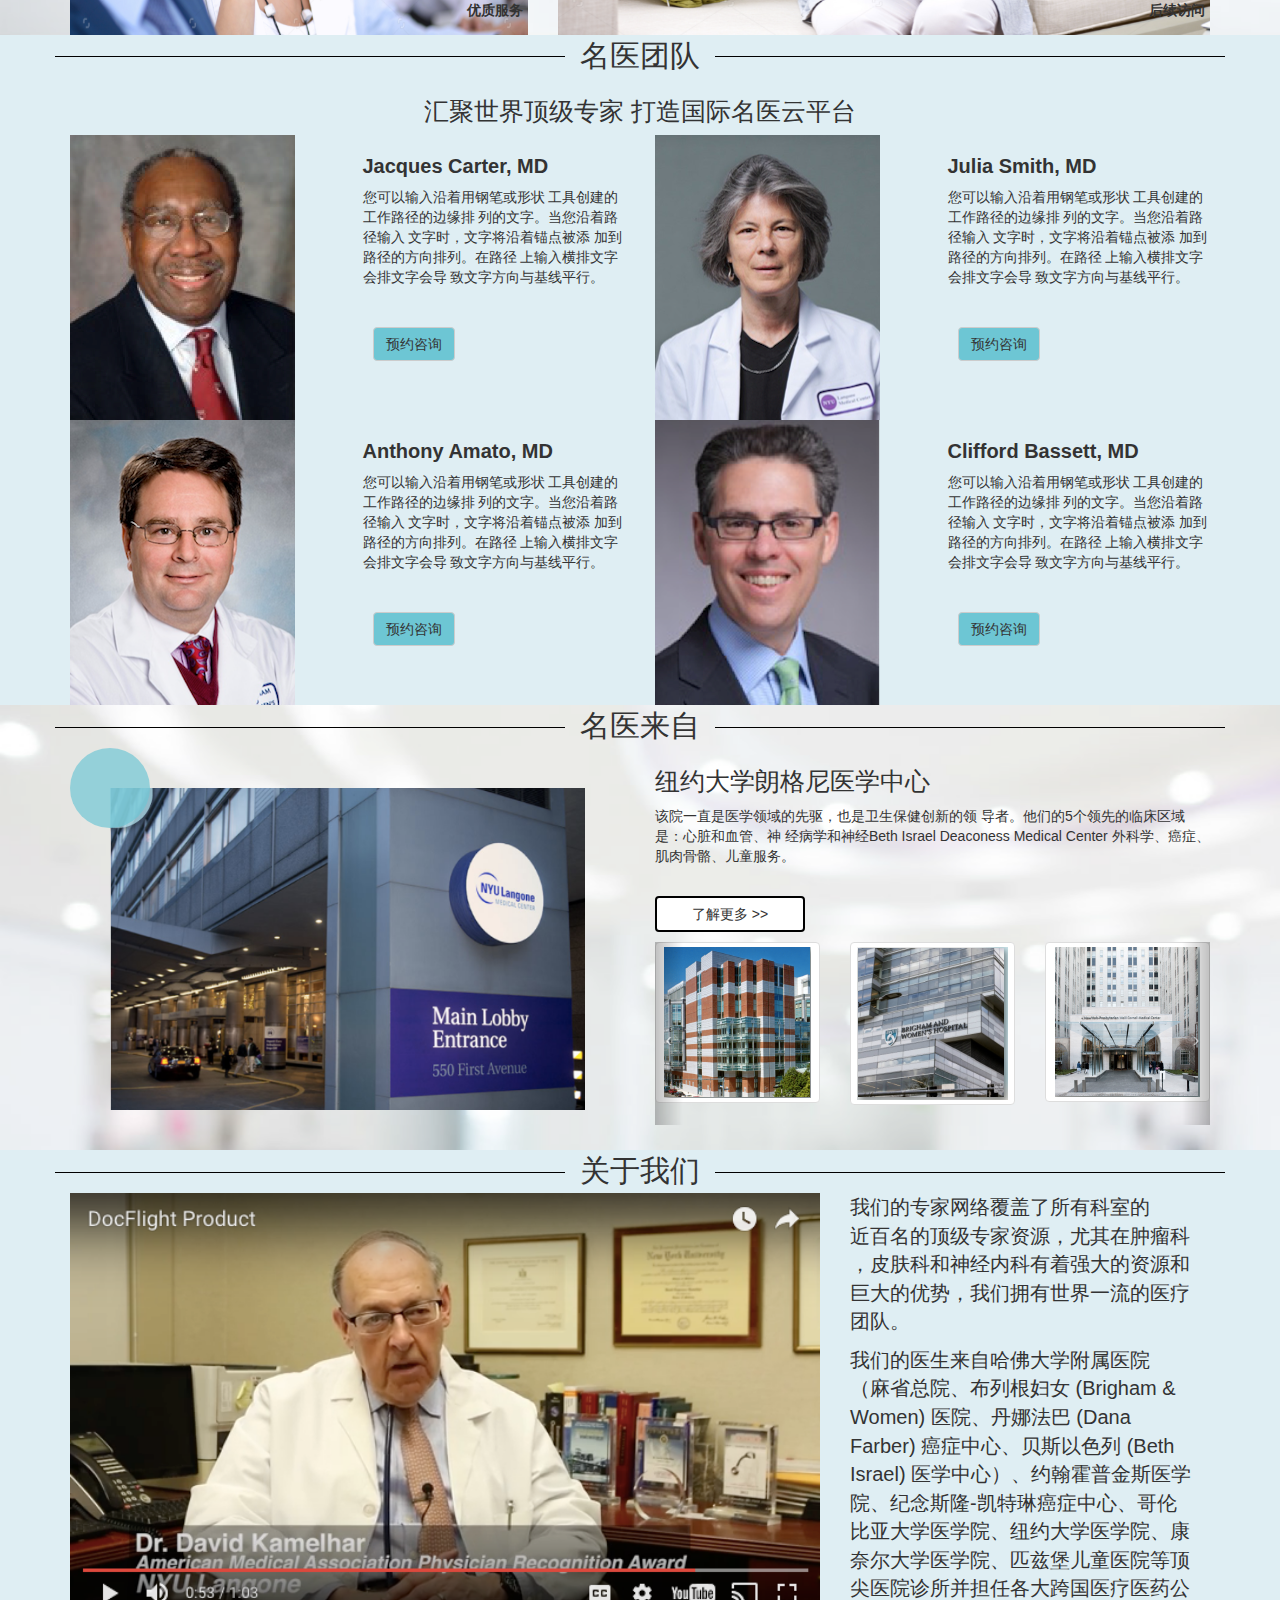
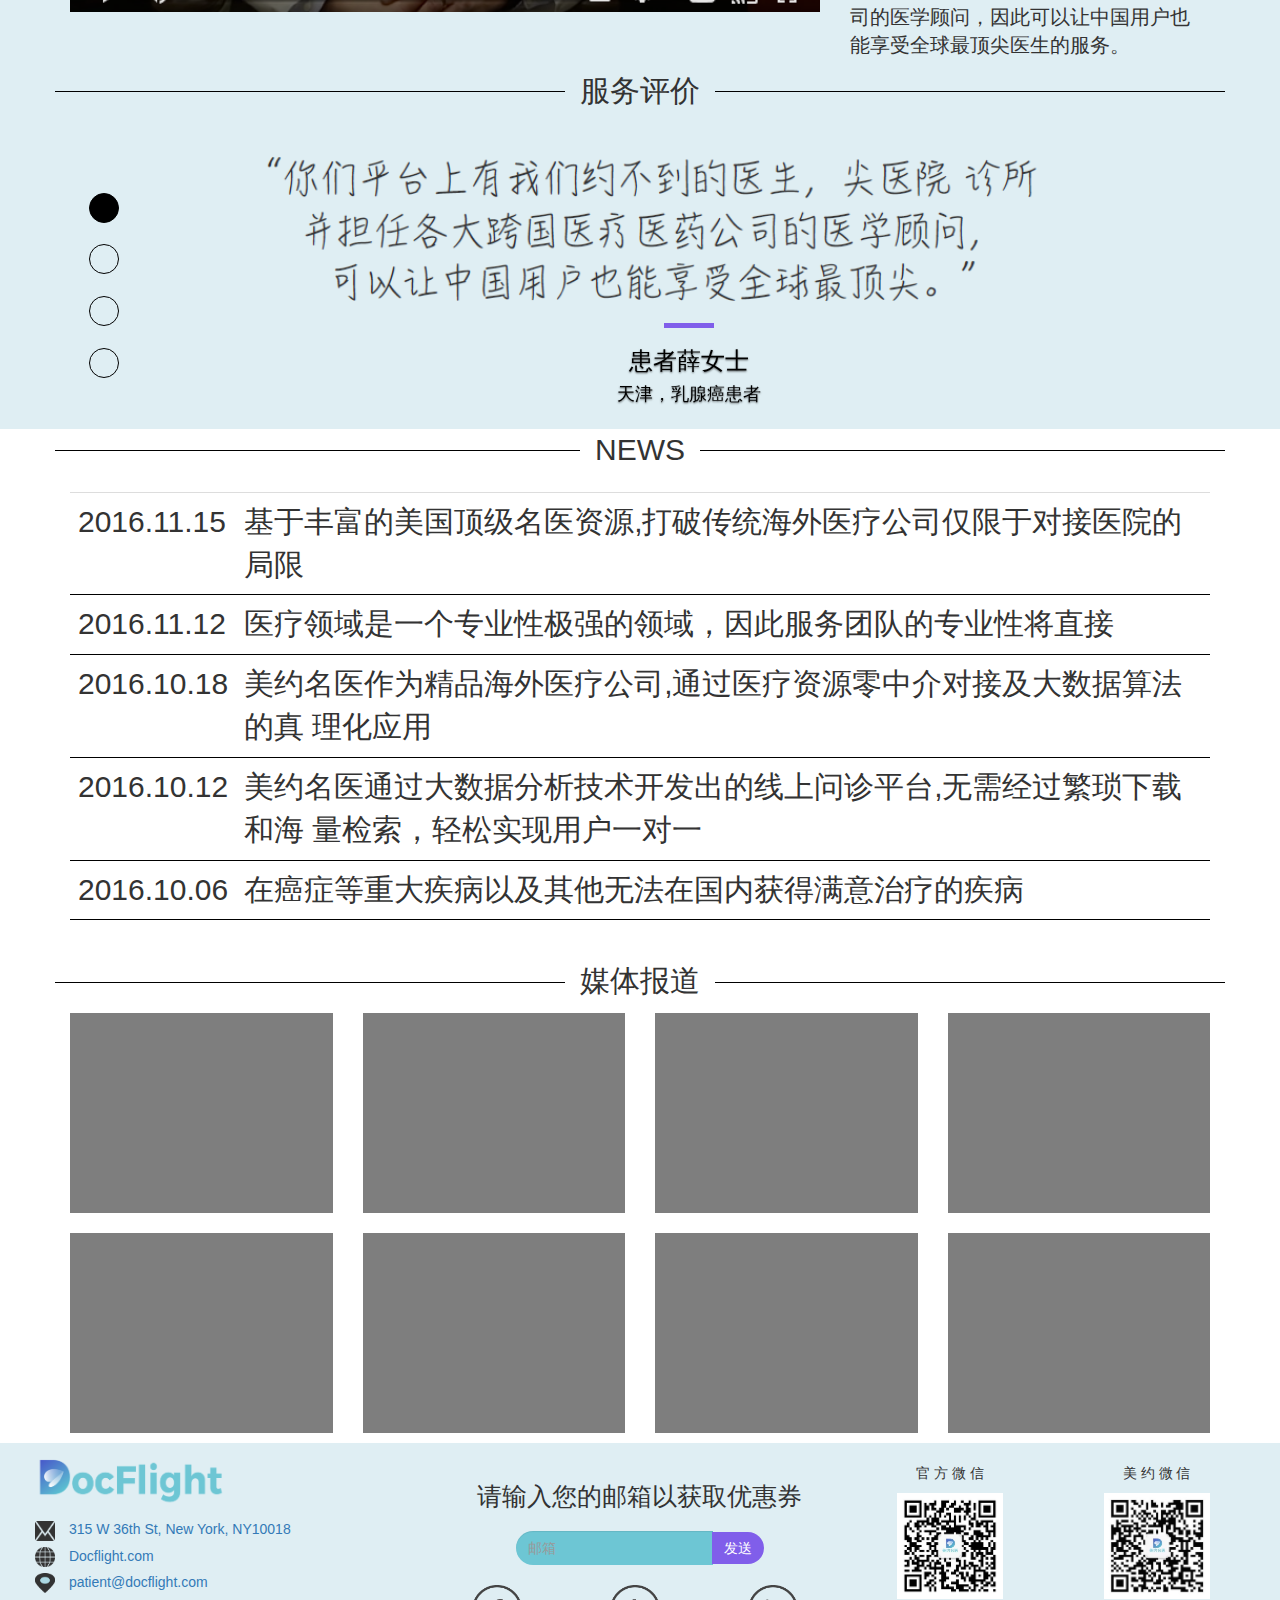
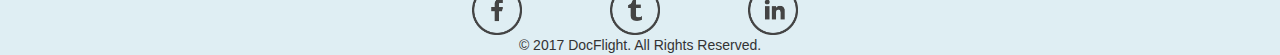
==== commit c4a60c2a: "add the responsive of image button group." ====
--- a/index-cn.html
+++ b/index-cn.html
@@ -12,7 +12,7 @@
     <link rel="stylesheet" type="text/css" href="style/grid-vertical.css">
     <script src="js/jquery-3.1.1.min.js"></script>
     <script src="js/bootstrap.min.js"></script>
-
+    <script src="js/ui-responsive.js"></script>
     <title>Docflight</title>
 </head>
 <body>
@@ -82,7 +82,7 @@
                     <p>"与美国名医零距离，</p>
                     <p>重塑健康新希望</p>
                     <p>-美约名医</p>
-                    <button id="register" class="btn btn-primary">注册会员</button>
+                    <button id="register" class="btn btn-primary btn-lg">注册会员</button>
                 </div>
             </div>
             <div class="col-sm-6">
@@ -110,34 +110,34 @@
     </div>
     <div class="row buttongroup imgbuttons">
         <div class="col-sm-3">
-            <button>
+            <button id="consultationButton">
                 <div class="arrow-up"></div>
                 <span>
-                    <img src="img/icons/video-chat3.png" alt="">
+                    <img id="consultation" src="img/icons/video-chat3.png" alt="">
                 </span>
                 <span> 视频问诊</span>
             </button>
         </div>
         <div class="col-sm-3">
-            <button>
+            <button id="paperDiagnoseButton">
                 <span>
-                    <img src="img/icons/writing-letter3.png" alt="">
+                    <img id="paperDiagnose" src="img/icons/writing-letter3.png" alt="">
                 </span>
                 <span> 书面问诊</span>
             </button>
         </div>
         <div class="col-sm-3">
-            <button>
+            <button id="travelButton">
                 <span>
-                    <img src="img/icons/travel3.png" alt="">
+                    <img id="travel" src="img/icons/travel3.png" alt="">
                 </span>
                 <span> 赴美医疗</span>
             </button>
         </div>
         <div class="col-sm-3">
-            <button>
+            <button id="familyButton">
                 <span>
-                    <img src="img/icons/doctor3.png" alt="">
+                    <img id="family" src="img/icons/doctor3.png" alt="">
                 </span>
                 <span> 私人医生</span>
             </button>
@@ -582,16 +582,22 @@
                 </div>
             </div>
             <div class="row icons">
-                <div class="col-sm-4">
+            <div class="col-sm-4">
+                <a href="#">
                     <img src="img/icons/facebook.png" alt="">
-                </div>
-                <div class="col-sm-4">
+                </a>
+            </div>
+            <div class="col-sm-4">
+                <a href="#">
                     <img src="img/icons/twitter.png" alt="">
-                </div>
-                <div class="col-sm-4">
+                </a>
+            </div>
+            <div class="col-sm-4">
+                <a href="#">
                     <img src="img/icons/linkedin.png" alt="">
-                </div>
-            </div>
+                </a>
+            </div>
+        </div>
         </div>
         <div class="col-sm-4" style="margin-top: 20px">
             <div class="row">
--- a/style/screen.css
+++ b/style/screen.css
@@ -363,7 +363,7 @@
     margin-top: 20px;
 }
 
-div.icons div > img {
+div.icons div a > img {
     display: block;
     margin: auto;
     height: auto;
@@ -386,7 +386,7 @@
     background-color: #805eea;
     border: none;
     color: white;
-    border-radius: 20px;
+    border-radius: 30px;
     margin-left: -10px;
     z-index: 999;
 }
--- a/style/button.css
+++ b/style/button.css
@@ -15,3 +15,10 @@
 #register {
     background-color: #805eea;
 }
+.imgbuttons div button{
+    font-size:30px;
+}
+
+.imgbuttons div button:hover {
+    color: #6dc6d4;
+}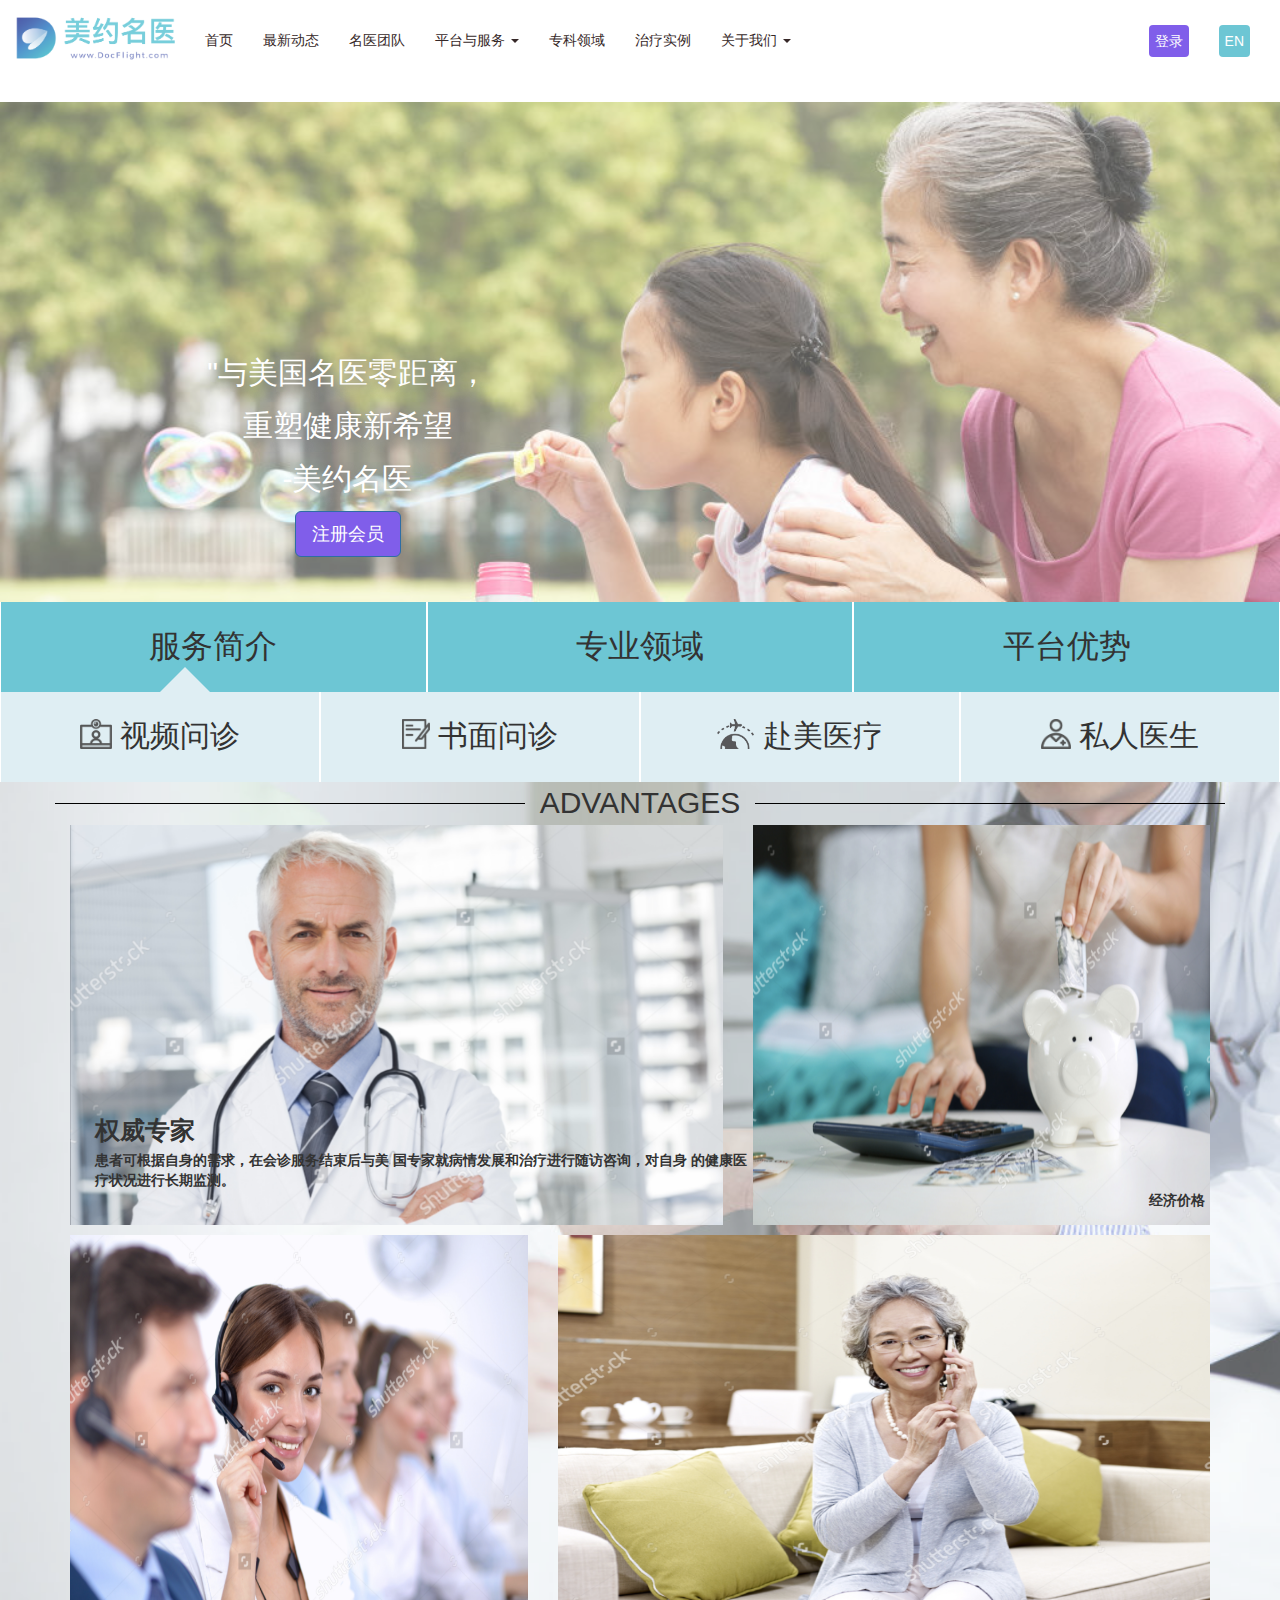
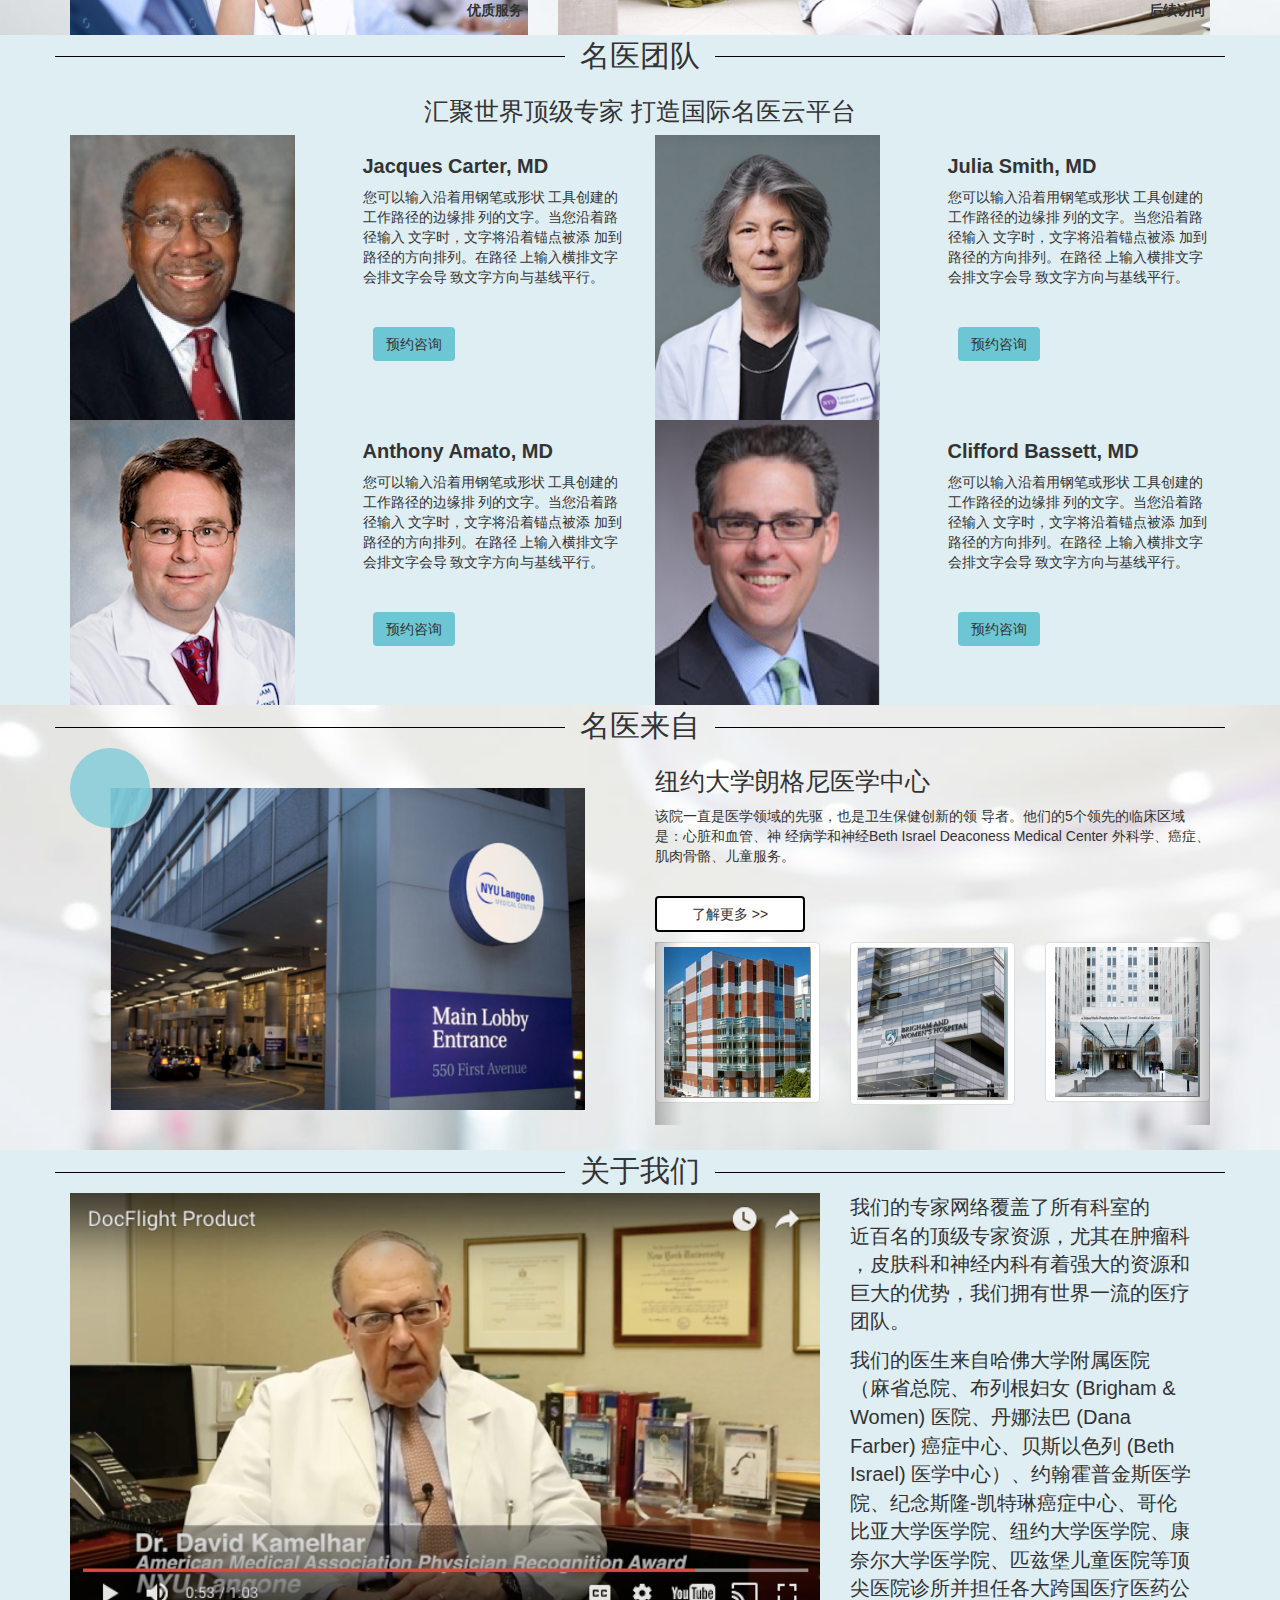
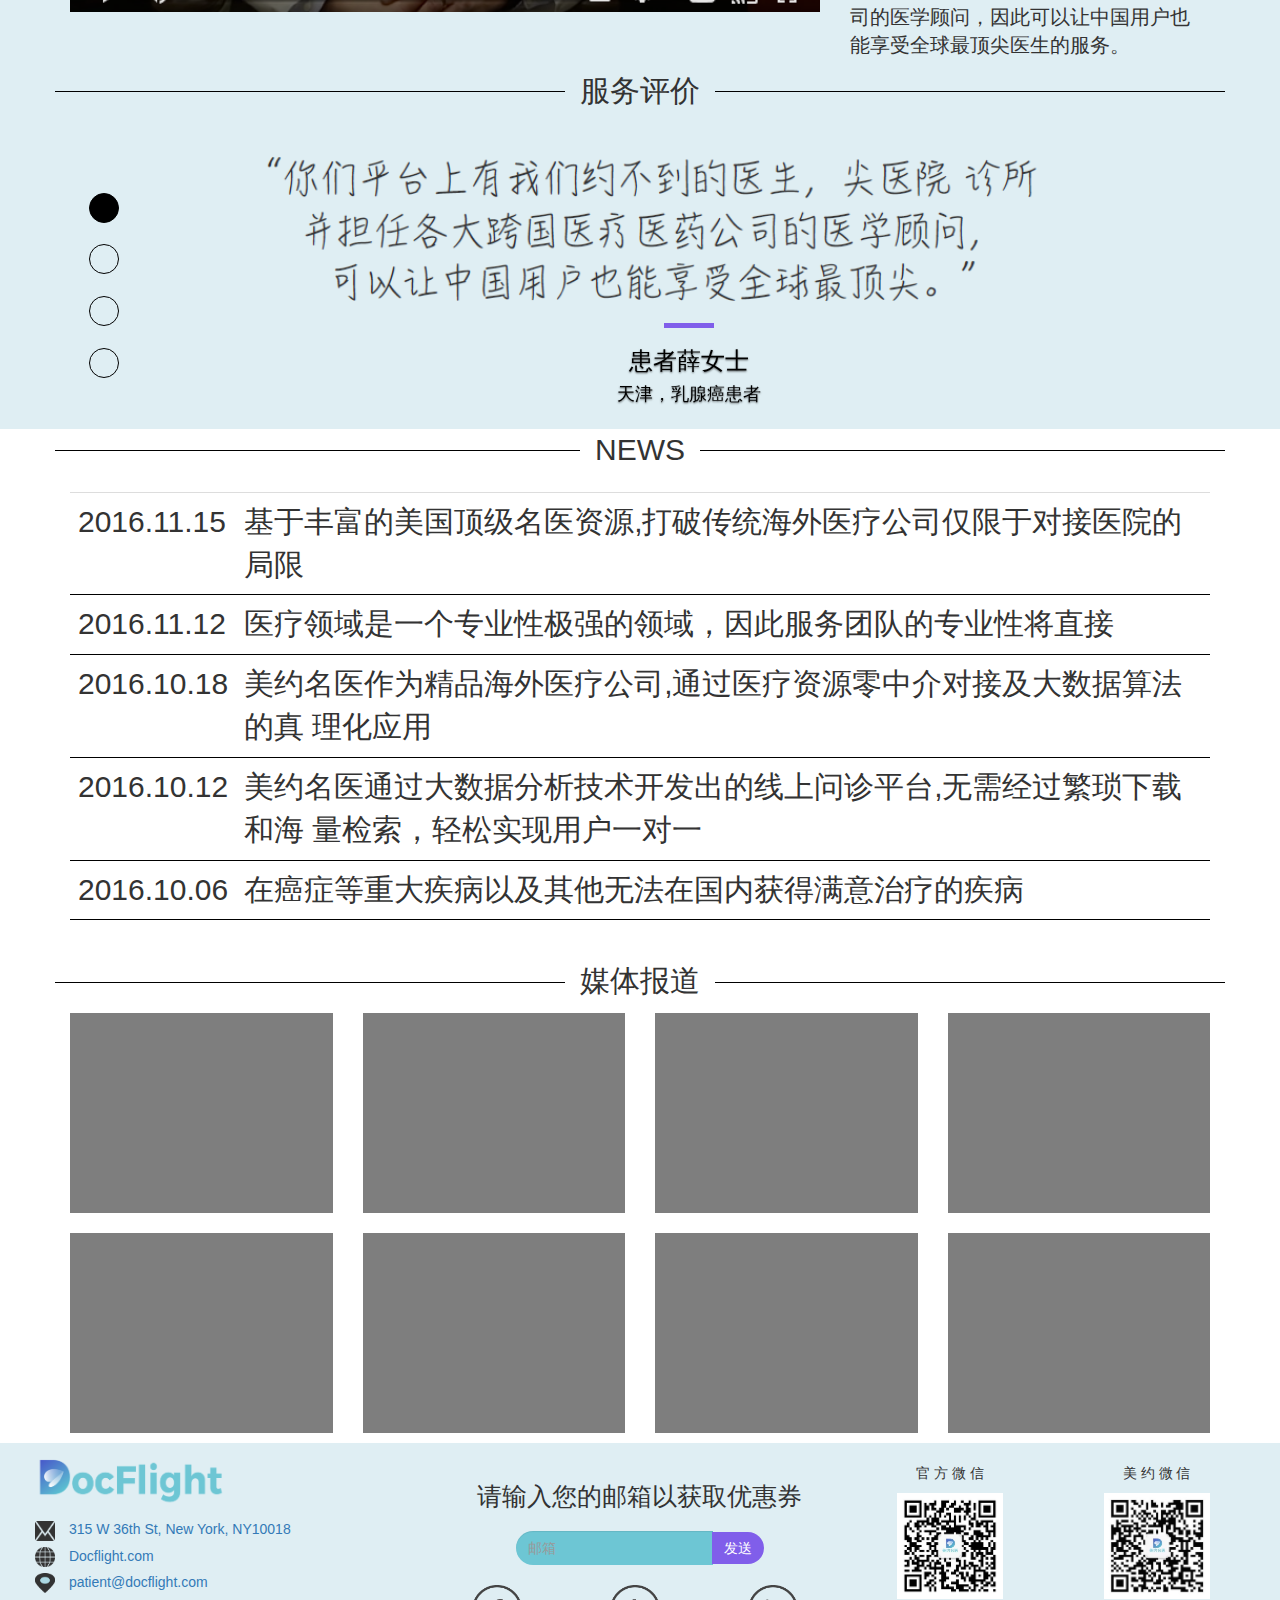
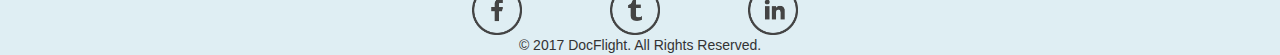
==== commit 75c51f4d: "optimized the image button with under line." ====
--- a/index-cn.html
+++ b/index-cn.html
@@ -111,35 +111,35 @@
     <div class="row buttongroup imgbuttons">
         <div class="col-sm-3">
             <button id="consultationButton">
-                <div class="arrow-up"></div>
-                <span>
+                <span id="arrow-up"></span>
+                <span id="consulationSpan">
                     <img id="consultation" src="img/icons/video-chat3.png" alt="">
+                     视频问诊
                 </span>
-                <span> 视频问诊</span>
             </button>
         </div>
         <div class="col-sm-3">
             <button id="paperDiagnoseButton">
                 <span>
                     <img id="paperDiagnose" src="img/icons/writing-letter3.png" alt="">
+                     书面问诊
                 </span>
-                <span> 书面问诊</span>
             </button>
         </div>
         <div class="col-sm-3">
             <button id="travelButton">
                 <span>
                     <img id="travel" src="img/icons/travel3.png" alt="">
+                     赴美医疗
                 </span>
-                <span> 赴美医疗</span>
             </button>
         </div>
         <div class="col-sm-3">
             <button id="familyButton">
                 <span>
                     <img id="family" src="img/icons/doctor3.png" alt="">
+                     私人医生
                 </span>
-                <span> 私人医生</span>
             </button>
         </div>
     </div>
@@ -206,7 +206,7 @@
                             上输入横排文字会排文字会导
                             致文字方向与基线平行。</p>
                         <p>
-                            <button class="btn btn-default">预约咨询</button>
+                            <button class="btn">预约咨询</button>
                         </p>
                     </div>
 
@@ -229,7 +229,7 @@
                             致文字方向与基线平行。
                         </p>
                         <p>
-                            <button class="btn btn-default">预约咨询</button>
+                            <button class="btn">预约咨询</button>
                         </p>
                     </div>
                 </div>
@@ -253,7 +253,7 @@
                             致文字方向与基线平行。
                         </p>
                         <p>
-                            <button class="btn btn-default">预约咨询</button>
+                            <button class="btn">预约咨询</button>
                         </p>
                     </div>
                 </div>
@@ -275,7 +275,7 @@
                             致文字方向与基线平行。
                         </p>
                         <p>
-                            <button class="btn btn-default">预约咨询</button>
+                            <button class="btn">预约咨询</button>
                         </p>
                     </div>
                 </div>
@@ -582,22 +582,22 @@
                 </div>
             </div>
             <div class="row icons">
-            <div class="col-sm-4">
-                <a href="#">
-                    <img src="img/icons/facebook.png" alt="">
-                </a>
-            </div>
-            <div class="col-sm-4">
-                <a href="#">
-                    <img src="img/icons/twitter.png" alt="">
-                </a>
-            </div>
-            <div class="col-sm-4">
-                <a href="#">
-                    <img src="img/icons/linkedin.png" alt="">
-                </a>
-            </div>
-        </div>
+                <div class="col-sm-4">
+                    <a href="#">
+                        <img src="img/icons/facebook.png" alt="">
+                    </a>
+                </div>
+                <div class="col-sm-4">
+                    <a href="#">
+                        <img src="img/icons/twitter.png" alt="">
+                    </a>
+                </div>
+                <div class="col-sm-4">
+                    <a href="#">
+                        <img src="img/icons/linkedin.png" alt="">
+                    </a>
+                </div>
+            </div>
         </div>
         <div class="col-sm-4" style="margin-top: 20px">
             <div class="row">
--- a/style/screen.css
+++ b/style/screen.css
@@ -104,15 +104,16 @@
     font-size: 20px;
 }
 
-.imgbuttons button:hover {
-    text-decoration: underline;
-}
-
 .imgbuttons span img {
-    height: 24px;
-}
-
-.arrow-up {
+    height: 30px;
+    margin-bottom: 10px;
+}
+
+.imgbutton-underline {
+    border-bottom: 3px solid #6dc6d4;
+}
+
+#arrow-up {
     width: 0;
     height: 0;
     border-left: 25px solid transparent;
@@ -121,7 +122,9 @@
     position: absolute;
     left: 50%;
     top: -25px;
-}
+    z-index: 9999;
+}
+
 
 div.lightBlue {
     background-color: #dfeef3;
@@ -274,6 +277,18 @@
     opacity: 0.68;
 }
 
+@media screen and (max-width: 755px) {
+    #circle {
+        margin-top: -25px;
+    }
+}
+
+@media screen and (max-width: 600px) {
+    #circle {
+        margin-top: -50px;
+    }
+}
+
 .hospital-left {
     margin: 40px;
     z-index: 999;
--- a/style/button.css
+++ b/style/button.css
@@ -15,6 +15,7 @@
 #register {
     background-color: #805eea;
 }
+
 .imgbuttons div button{
     font-size:30px;
 }
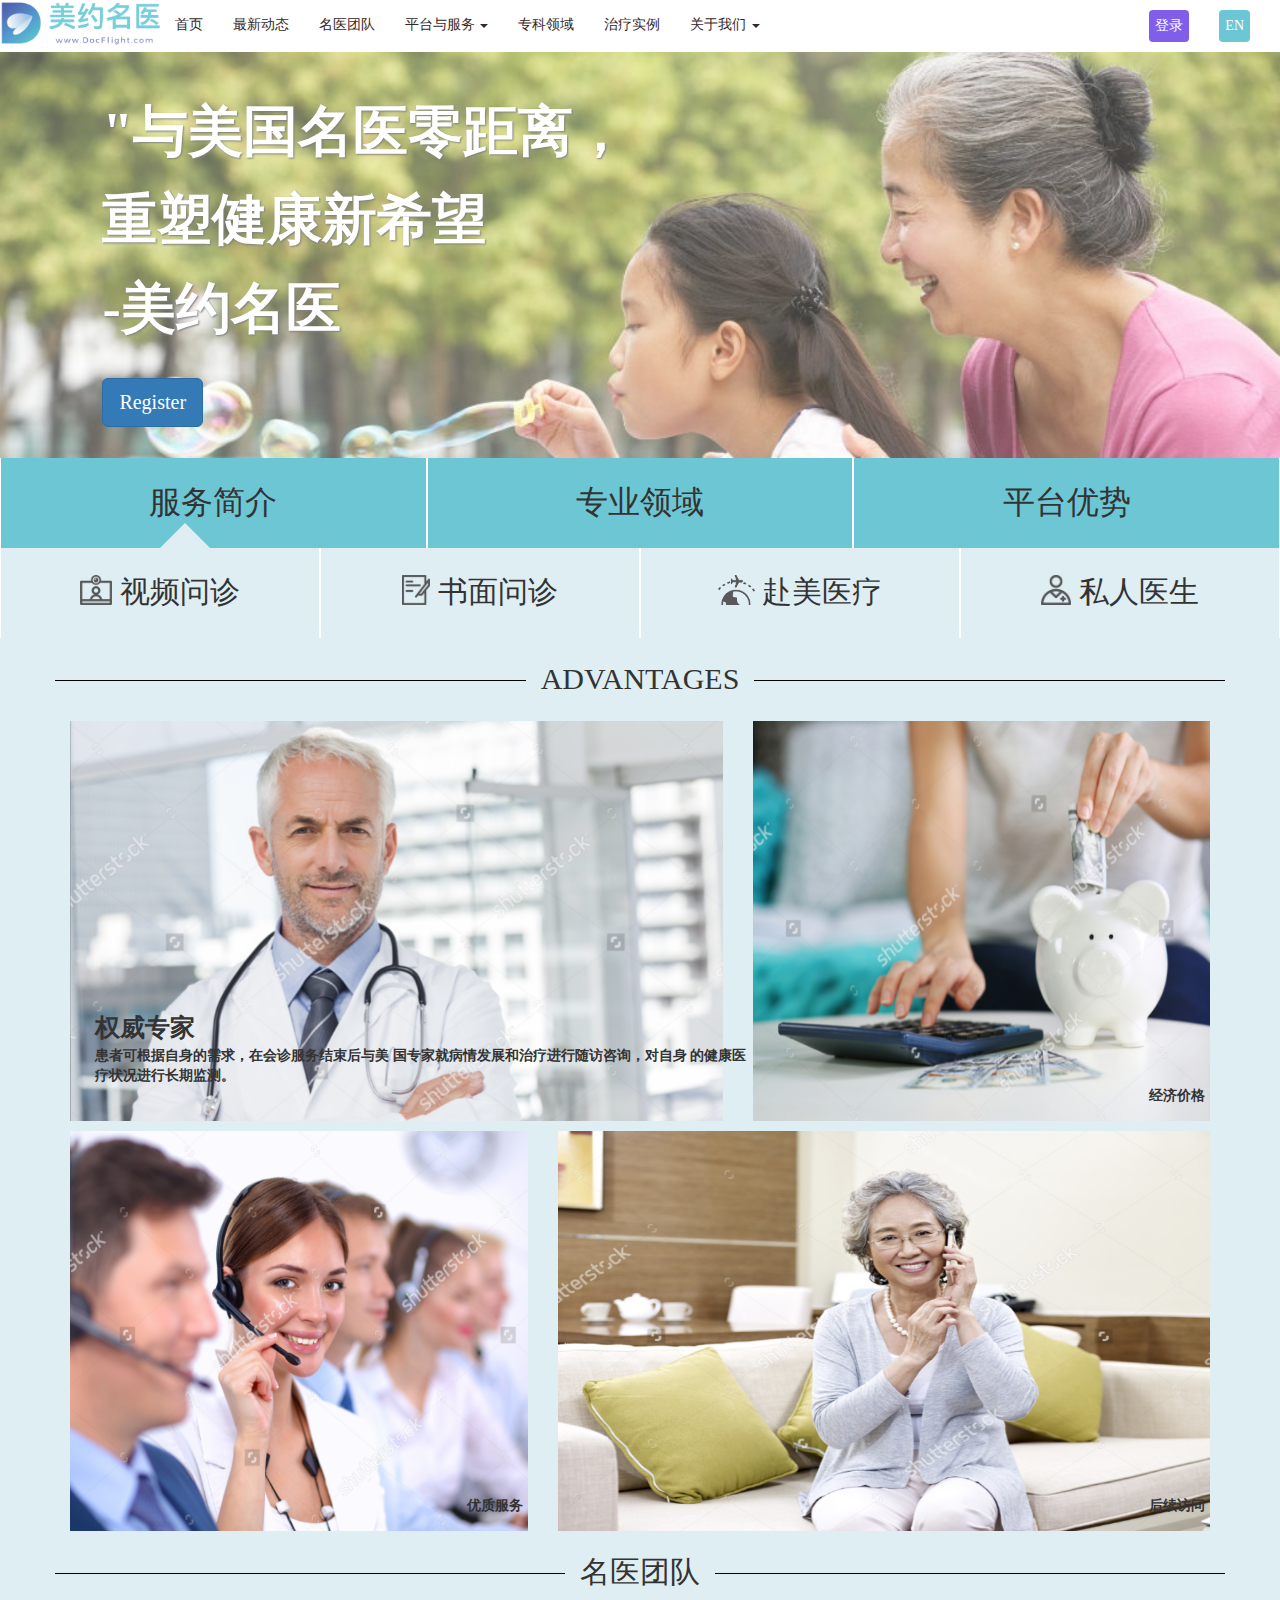
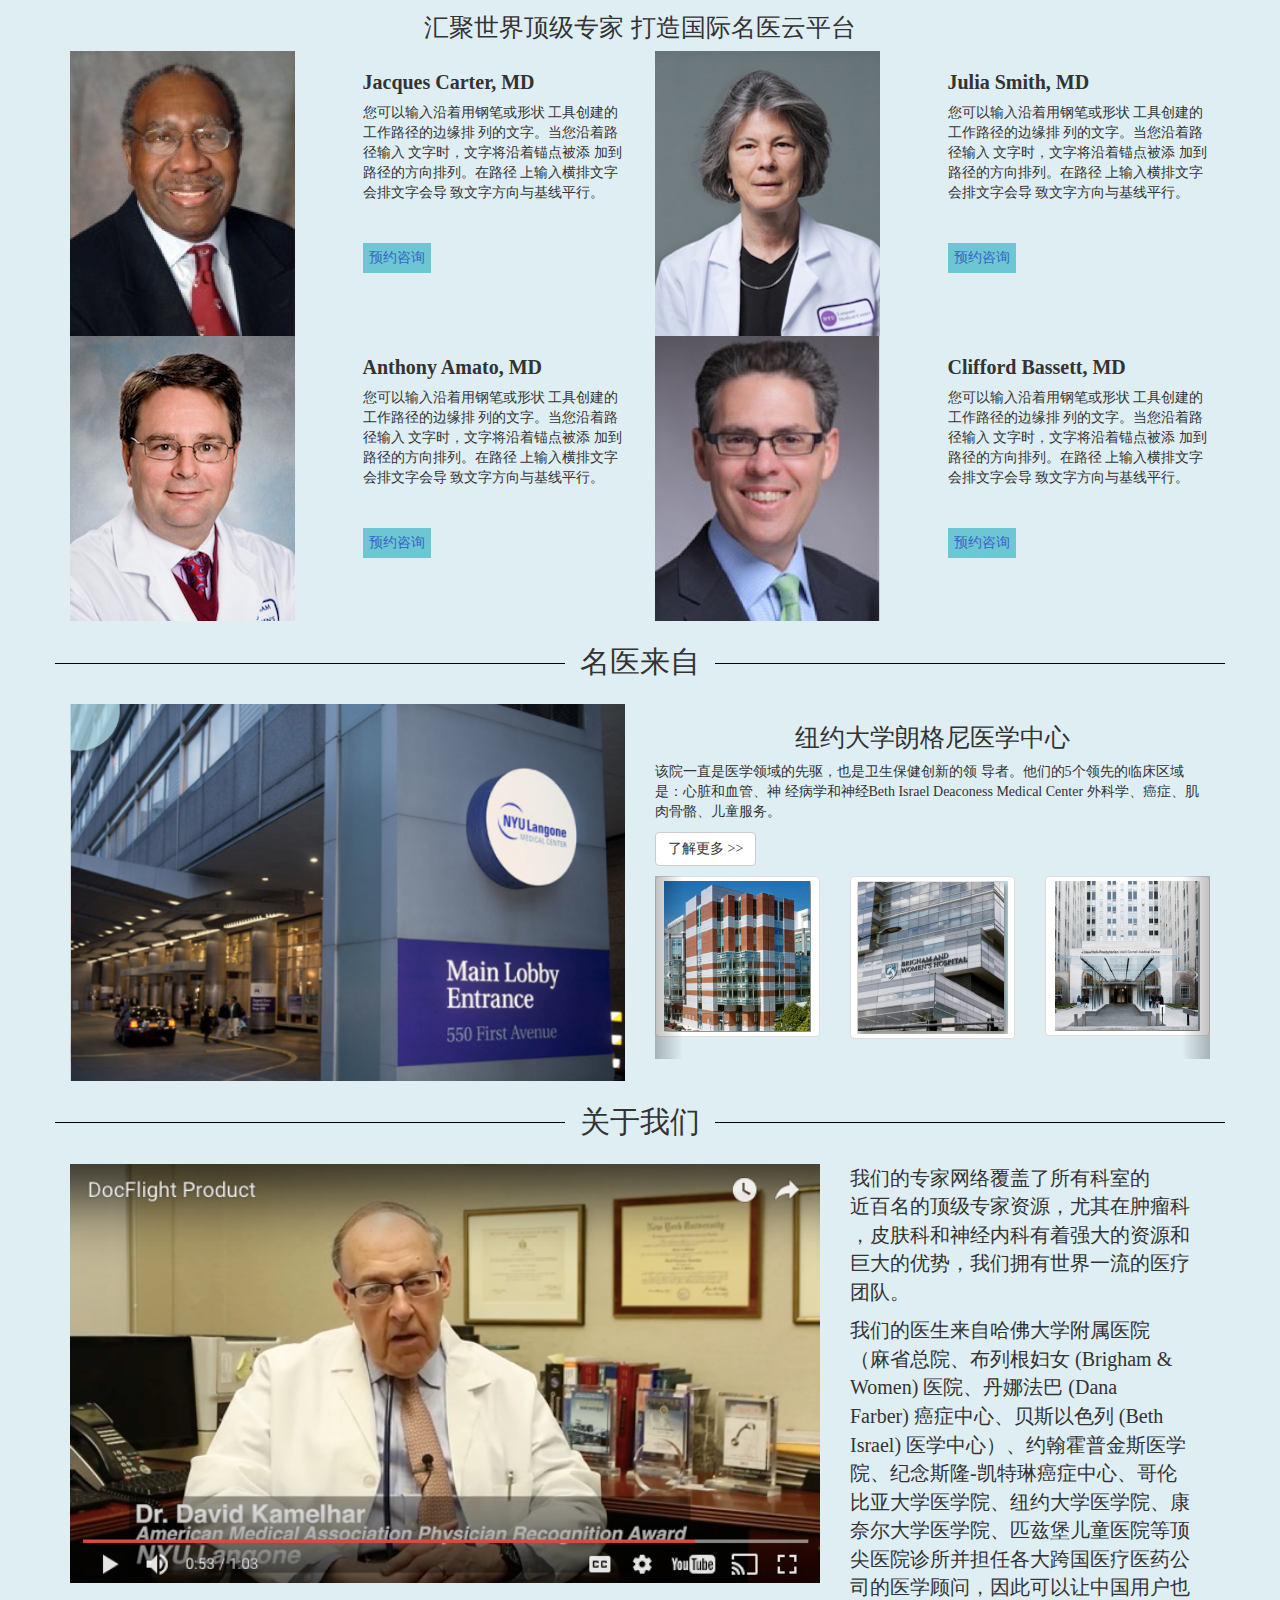
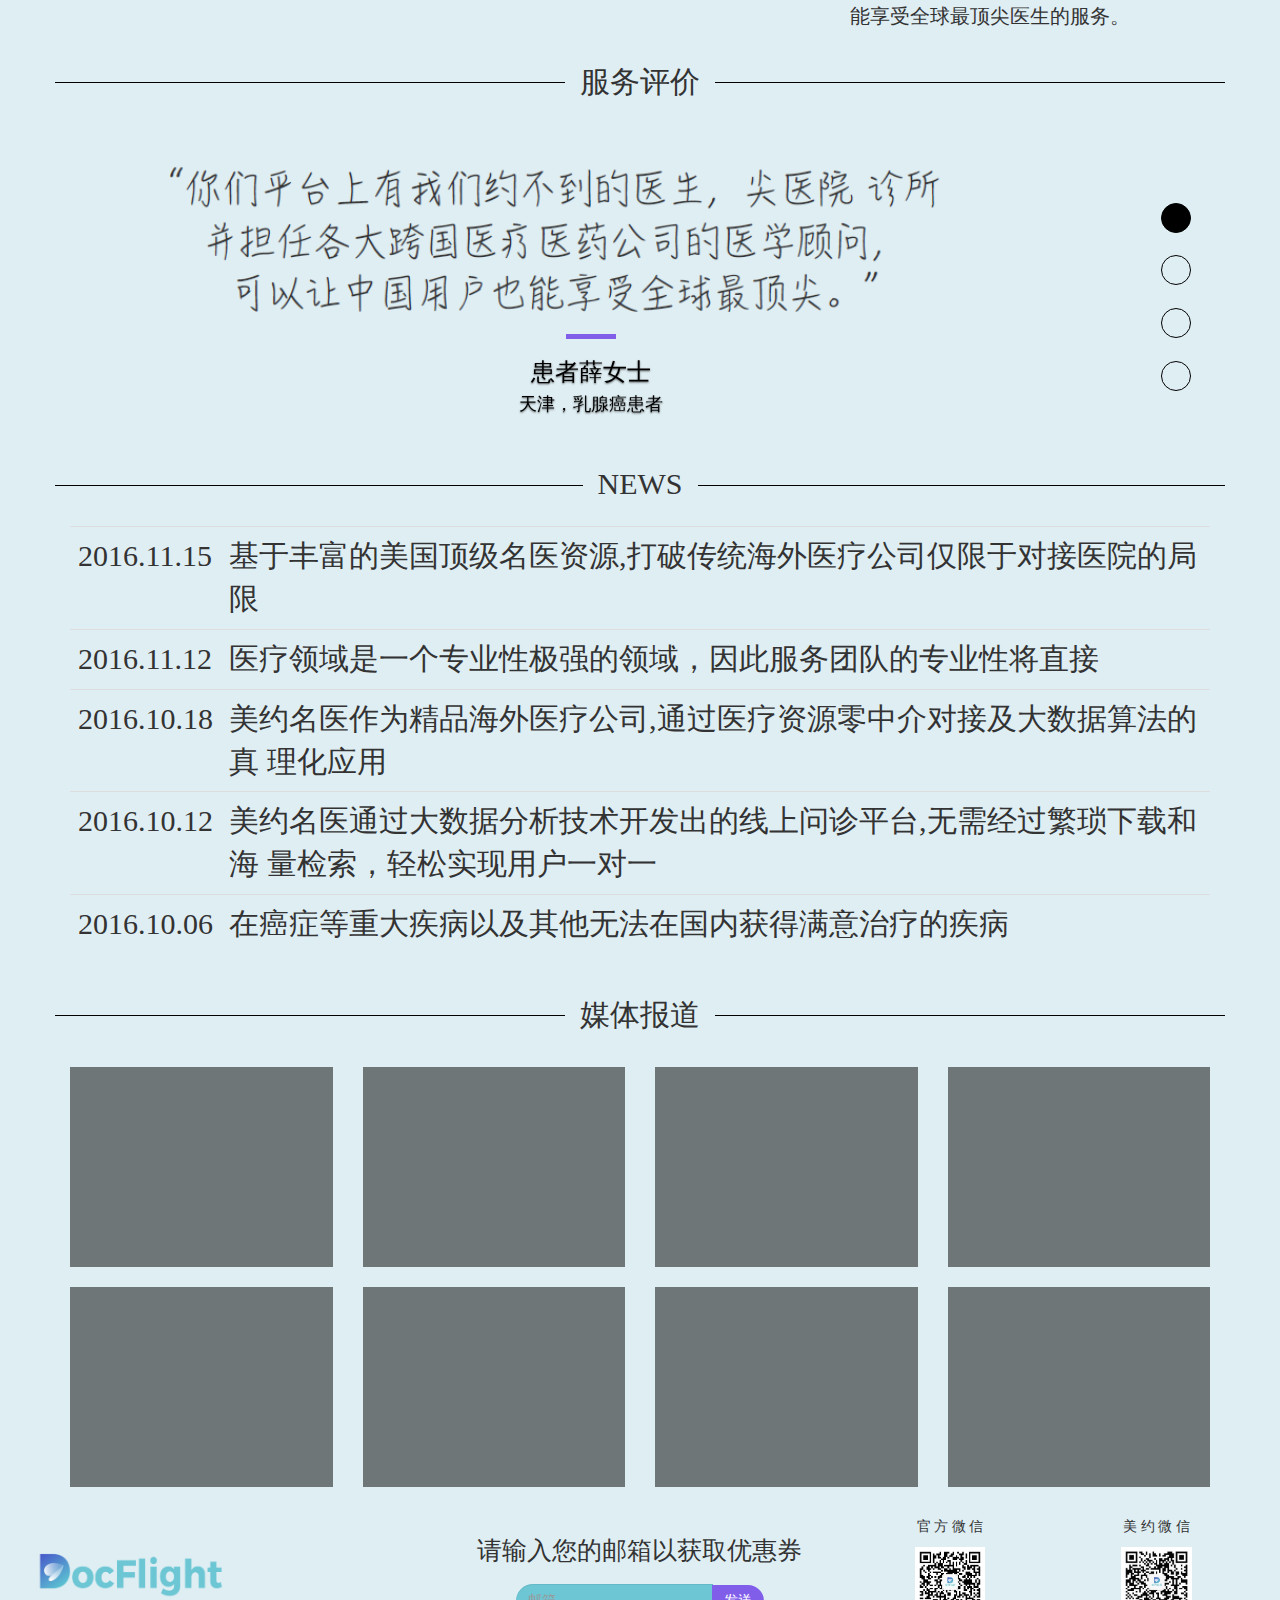
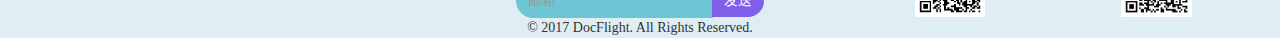
==== commit 697477ae: "Wade's suggestion" ====
--- a/index-cn.html
+++ b/index-cn.html
@@ -71,23 +71,13 @@
         </div>
     </div>
 </nav>
-<div class="container-fluid slogan-cn">
-    <div class="container">
-        <div class="row slogan-panel">
-
-        </div>
-        <div class="row slogan-panel">
-            <div class="col-sm-6 ">
-                <div class="slogan-content">
-                    <p>"与美国名医零距离，</p>
-                    <p>重塑健康新希望</p>
-                    <p>-美约名医</p>
-                    <button id="register" class="btn btn-primary btn-lg">注册会员</button>
-                </div>
-            </div>
-            <div class="col-sm-6">
-            </div>
-        </div>
+<div class="home_slogan">
+    <img src="img/slogan-cn.jpg" width="100%">
+    <div class="home_slogan2 animated fadeIn">
+        <p>"与美国名医零距离，</p>
+        <p>重塑健康新希望</p>
+        <p>-美约名医</p>
+        <button id="register" class="btn btn-primary btn-lg">Register</button>
     </div>
 </div>
 <div class="container-fluid">
@@ -144,7 +134,7 @@
         </div>
     </div>
 </div>
-<div class="container-fluid advantages">
+<div class="container-fluid lightBlue">
     <div class="container strike">
         <span>Advantages</span>
     </div>
@@ -191,7 +181,7 @@
     <h2>汇聚世界顶级专家 打造国际名医云平台</h2>
     <div class="container doctors">
         <div class="row">
-            <div class="col-md-6">
+            <div class="col-md-6 animated fadeInRight">
                 <div class="row">
                     <div class="col-sm-6">
                         <img src="img/doc1.png" alt="">
@@ -206,13 +196,13 @@
                             上输入横排文字会排文字会导
                             致文字方向与基线平行。</p>
                         <p>
-                            <button class="btn">预约咨询</button>
+                            <button class="btn_schedule">预约咨询</button>
                         </p>
                     </div>
 
                 </div>
             </div>
-            <div class="col-md-6">
+            <div class="col-md-6 animated fadeInRight">
                 <div class="row">
                     <div class="col-sm-6">
                         <img src="img/doc2.png" alt="">
@@ -229,7 +219,7 @@
                             致文字方向与基线平行。
                         </p>
                         <p>
-                            <button class="btn">预约咨询</button>
+                            <button class="btn_schedule">预约咨询</button>
                         </p>
                     </div>
                 </div>
@@ -253,7 +243,7 @@
                             致文字方向与基线平行。
                         </p>
                         <p>
-                            <button class="btn">预约咨询</button>
+                            <button class="btn_schedule">预约咨询</button>
                         </p>
                     </div>
                 </div>
@@ -275,22 +265,22 @@
                             致文字方向与基线平行。
                         </p>
                         <p>
-                            <button class="btn">预约咨询</button>
-                        </p>
-                    </div>
-                </div>
-            </div>
-        </div>
-    </div>
-</div>
-<div class="container-fluid hospitals">
+                            <button class="btn_schedule">预约咨询</button>
+                        </p>
+                    </div>
+                </div>
+            </div>
+        </div>
+    </div>
+</div>
+<div class="container-fluid lightBlue">
     <div class="container strike">
         <span>名医来自</span>
     </div>
     <div class="container">
         <div class="row">
             <div class="col-sm-6">
-                <div id="circle"></div>
+                <!--<div id="circle"></div>-->
                 <div class="hospital-left">
                     <img src="img/hospital.png" alt="">
                 </div>
@@ -410,6 +400,43 @@
         <div class="testimoniesCarousel">
             <div id="testimoniesCarousel" class="carousel slide " data-ride="carousel" data-interval="3000">
                 <div class="row">
+
+                    <div class="col-sm-11">
+                        <div class="carousel-inner vertical" role="listbox">
+                            <div class="active item">
+                                <img src="img/testimonies-cn.png" class="img-responsive">
+                                <div class="carousel-caption">
+                                    <div class="underline"></div>
+                                    <h3>患者薛女士</h3>
+                                    <h4>天津，乳腺癌患者</h4>
+                                </div>
+                            </div>
+                            <div class="item">
+                                <img src="img/testimonies-cn.png" class="img-responsive">
+                                <div class="carousel-caption">
+                                    <div class="underline"></div>
+                                    <h3>患者薛女士</h3>
+                                    <h4>天津，乳腺癌患者</h4>
+                                </div>
+                            </div>
+                            <div class="item">
+                                <img src="img/testimonies-cn.png" class="img-responsive">
+                                <div class="carousel-caption">
+                                    <div class="underline"></div>
+                                    <h3>患者薛女士</h3>
+                                    <h4>天津，乳腺癌患者</h4>
+                                </div>
+                            </div>
+                            <div class="item">
+                                <img src="img/testimonies-cn.png" class="img-responsive">
+                                <div class="carousel-caption">
+                                    <div class="underline"></div>
+                                    <h3>患者薛女士</h3>
+                                    <h4>天津，乳腺癌患者</h4>
+                                </div>
+                            </div>
+                        </div>
+                    </div>
                     <div class="col-sm-1">
                         <div class="testimoniesIndicator">
                             <ol class="carousel-indicators">
@@ -420,53 +447,17 @@
                             </ol>
                         </div>
                     </div>
-                    <div class="col-sm-11">
-                        <div class="carousel-inner vertical" role="listbox">
-                            <div class="active item">
-                                <img src="img/testimonies-cn.png" class="img-responsive">
-                                <div class="carousel-caption">
-                                    <div class="underline"></div>
-                                    <h3>患者薛女士</h3>
-                                    <h4>天津，乳腺癌患者</h4>
-                                </div>
-                            </div>
-                            <div class="item">
-                                <img src="img/testimonies-cn.png" class="img-responsive">
-                                <div class="carousel-caption">
-                                    <div class="underline"></div>
-                                    <h3>患者薛女士</h3>
-                                    <h4>天津，乳腺癌患者</h4>
-                                </div>
-                            </div>
-                            <div class="item">
-                                <img src="img/testimonies-cn.png" class="img-responsive">
-                                <div class="carousel-caption">
-                                    <div class="underline"></div>
-                                    <h3>患者薛女士</h3>
-                                    <h4>天津，乳腺癌患者</h4>
-                                </div>
-                            </div>
-                            <div class="item">
-                                <img src="img/testimonies-cn.png" class="img-responsive">
-                                <div class="carousel-caption">
-                                    <div class="underline"></div>
-                                    <h3>患者薛女士</h3>
-                                    <h4>天津，乳腺癌患者</h4>
-                                </div>
-                            </div>
-                        </div>
-                    </div>
-                </div>
-            </div>
-        </div>
-    </div>
-</div>
-<div class="container-fluid news">
+                </div>
+            </div>
+        </div>
+    </div>
+</div>
+<div class="container-fluid lightBlue">
     <div class="container strike">
         <span>News</span>
     </div>
     <div class="container">
-        <table class="table ">
+        <table class="table table-hover" style="font-size: 30px">
             <tr>
                 <td>
                     2016.11.15
@@ -548,26 +539,7 @@
 <div class="container-fluid lightBlue">
     <div class="row footer">
         <div class="col-sm-4 footeritem">
-            <img src="img/footer-logo.png" alt="">
-            <div style="margin-top: 5px">
-                <a href="#">
-                    <span><img src="img/icons/email3.png" alt=""></span>
-                    <span> 315 W 36th St, New York, NY10018</span>
-                </a>
-            </div>
-
-            <div style="margin-top: 5px">
-                <a href="#">
-                    <span><img src="img/icons/web3.png" alt=""></span>
-                    <span> Docflight.com</span>
-                </a>
-            </div>
-            <div style="margin-top: 5px">
-                <a href="#">
-                    <span><img src="img/icons/location3.png" alt=""></span>
-                    <span> patient@docflight.com</span>
-                </a>
-            </div>
+            <img src="img/footer-logo.png" alt="" style="margin-top: 40px">
         </div>
         <div class="col-sm-4 footeritem" style="margin-top: 20px">
             <div>
@@ -581,23 +553,6 @@
                     </div>
                 </div>
             </div>
-            <div class="row icons">
-                <div class="col-sm-4">
-                    <a href="#">
-                        <img src="img/icons/facebook.png" alt="">
-                    </a>
-                </div>
-                <div class="col-sm-4">
-                    <a href="#">
-                        <img src="img/icons/twitter.png" alt="">
-                    </a>
-                </div>
-                <div class="col-sm-4">
-                    <a href="#">
-                        <img src="img/icons/linkedin.png" alt="">
-                    </a>
-                </div>
-            </div>
         </div>
         <div class="col-sm-4" style="margin-top: 20px">
             <div class="row">
--- a/style/screen.css
+++ b/style/screen.css
@@ -1,3 +1,8 @@
+body {
+    font-family: 'Roboto', 'Noto Sans Kannada', serif !important;
+}
+
+@import url(http://fonts.googleapis.com/earlyaccess/notosanskannada.css);
 /*all buttons opacity changes to 65% when being hovered over*/
 button:hover {
     opacity: 0.65;
@@ -23,6 +28,37 @@
 /*slogan*/
 .slogan {
     position: relative;
+}
+
+.home_slogan {
+    position: relative;
+    height: auto;
+    width: 100%;
+    display: block;
+    overflow: hidden;
+}
+
+.home_slogan img {
+    overflow: hidden;
+    position: relative;
+    opacity: 0.75;
+}
+
+.home_slogan2 {
+    position: absolute;
+    top: 10%;
+    left: 8%;
+    text-shadow: 1px 1px 2px gray;
+    font-size: 55px !important;
+    color: white;
+    font-weight: 800;
+}
+
+@media all and (max-width: 800px) {
+    .home_slogan2 {
+        top: 5px;
+        font-size: 35px !important;
+    }
 }
 
 div.slogan:after {
@@ -125,9 +161,13 @@
     z-index: 9999;
 }
 
-
 div.lightBlue {
     background-color: #dfeef3;
+    padding: 0;
+}
+
+div.deepBlue {
+    background-color: #2e6da4;
     padding: 0;
 }
 
@@ -189,6 +229,8 @@
     text-align: center;
     overflow: hidden;
     white-space: nowrap;
+    margin-top: 20px;
+    margin-bottom: 20px;
 }
 
 .strike > span {
@@ -228,11 +270,10 @@
     font-weight: bold;
 }
 
-.doctors button {
-    margin-left: 10px;
-    margin-top: 30px;
-    margin-bottom: 10px;
-    background-color: #6dc6d4;
+.doctor-frame {
+    background-color: white;
+    padding: 10px;
+    margin: 0;
 }
 
 /*hospitals*/
@@ -290,13 +331,89 @@
 }
 
 .hospital-left {
-    margin: 40px;
     z-index: 999;
 }
 
 .hospital-left img {
     width: 100%;
     height: auto;
+}
+
+.animated {
+    -webkit-animation-duration: 2s;
+    animation-duration: 2s;
+    -webkit-animation-fill-mode: both;
+    animation-fill-mode: both;
+}
+
+@-webkit-keyframes fadeIn {
+    0% {
+        opacity: 0;
+    }
+    100% {
+        opacity: 1;
+    }
+}
+
+@keyframes fadeIn {
+    0% {
+        opacity: 0;
+    }
+    100% {
+        opacity: 1;
+    }
+}
+
+.fadeIn {
+    -webkit-animation-name: fadeIn;
+    animation-name: fadeIn;
+}
+
+@-webkit-keyframes fadeInRight {
+    from {
+        opacity: 0;
+        -webkit-transform: translate3d(100%, 0, 0);
+        transform: translate3d(100%, 0, 0);
+    }
+
+    to {
+        opacity: 1;
+        -webkit-transform: none;
+        transform: none;
+    }
+}
+
+@keyframes fadeInRight {
+    from {
+        opacity: 0;
+        -webkit-transform: translate3d(100%, 0, 0);
+        transform: translate3d(100%, 0, 0);
+    }
+
+    to {
+        opacity: 1;
+        -webkit-transform: none;
+        transform: none;
+    }
+}
+
+.fadeInRight {
+    -webkit-animation-name: fadeInRight;
+    animation-name: fadeInRight;
+}
+
+@-webkit-keyframes fadeInRightBig {
+    from {
+        opacity: 0;
+        -webkit-transform: translate3d(2000px, 0, 0);
+        transform: translate3d(2000px, 0, 0);
+    }
+
+    to {
+        opacity: 1;
+        -webkit-transform: none;
+        transform: none;
+    }
 }
 
 /*news and medias*/
@@ -415,7 +532,11 @@
 }
 
 div.qr img {
-    width: 60%;
+    width: 40%;
     display: block;
     margin: auto;
+}
+
+.table-hover:hover {
+    cursor: pointer;
 }--- a/style/navbar.css
+++ b/style/navbar.css
@@ -4,6 +4,7 @@
     border-color: #ead6d6;
     text-transform: uppercase;
     border: none;
+    margin-bottom: 0;
 }
 
 .navbar-custom .navbar-brand:hover,
@@ -99,15 +100,8 @@
     opacity: 0.65;
 }
 
-.nav > li > a {
-    padding-top: 30px;
-    padding-bottom: 30px;
-}
 
-.navbar-toggle {
-    padding: 10px;
-    margin: 25px 15px 25px 0;
-}
+
 
 .navbar-brand {
     padding: 0px;
@@ -115,10 +109,5 @@
 
 .navbar-brand > img {
     height: 100%;
-    padding: 15px;
     width: auto;
 }
-
-.navbar-brand {
-    height: 80px;
-}--- a/style/button.css
+++ b/style/button.css
@@ -1,23 +1,46 @@
 #login {
-    margin: 25px 15px;
+    margin: 10px 15px;
     padding: 5px;
     background-color: #805eea;
     color: white;
 }
 
 #lang {
-    margin: 25px 15px;
+    margin: 10px 15px;
     padding: 5px;
     background-color: #6dc6d4;
     color: white;
 }
 
 #register {
+    transition: 0.65s;
+    -webkit-transition: 0.65s;
+    font-size: 20px;
+}
+
+#register:hover {
     background-color: #805eea;
 }
 
-.imgbuttons div button{
-    font-size:30px;
+.btn_schedule {
+    margin-top: 30px;
+    margin-bottom: 10px;
+    background-color: #6dc6d4;
+    color: #3964c3;
+    border: none;
+    transition: 0.65s;
+    -webkit-transition: 0.65s;
+    height: 30px;
+}
+
+.btn_schedule:hover {
+    color: white;
+    background-color: #3964c3;
+
+}
+
+.imgbuttons div button {
+    font-size: 30px;
 }
 
 .imgbuttons div button:hover {
